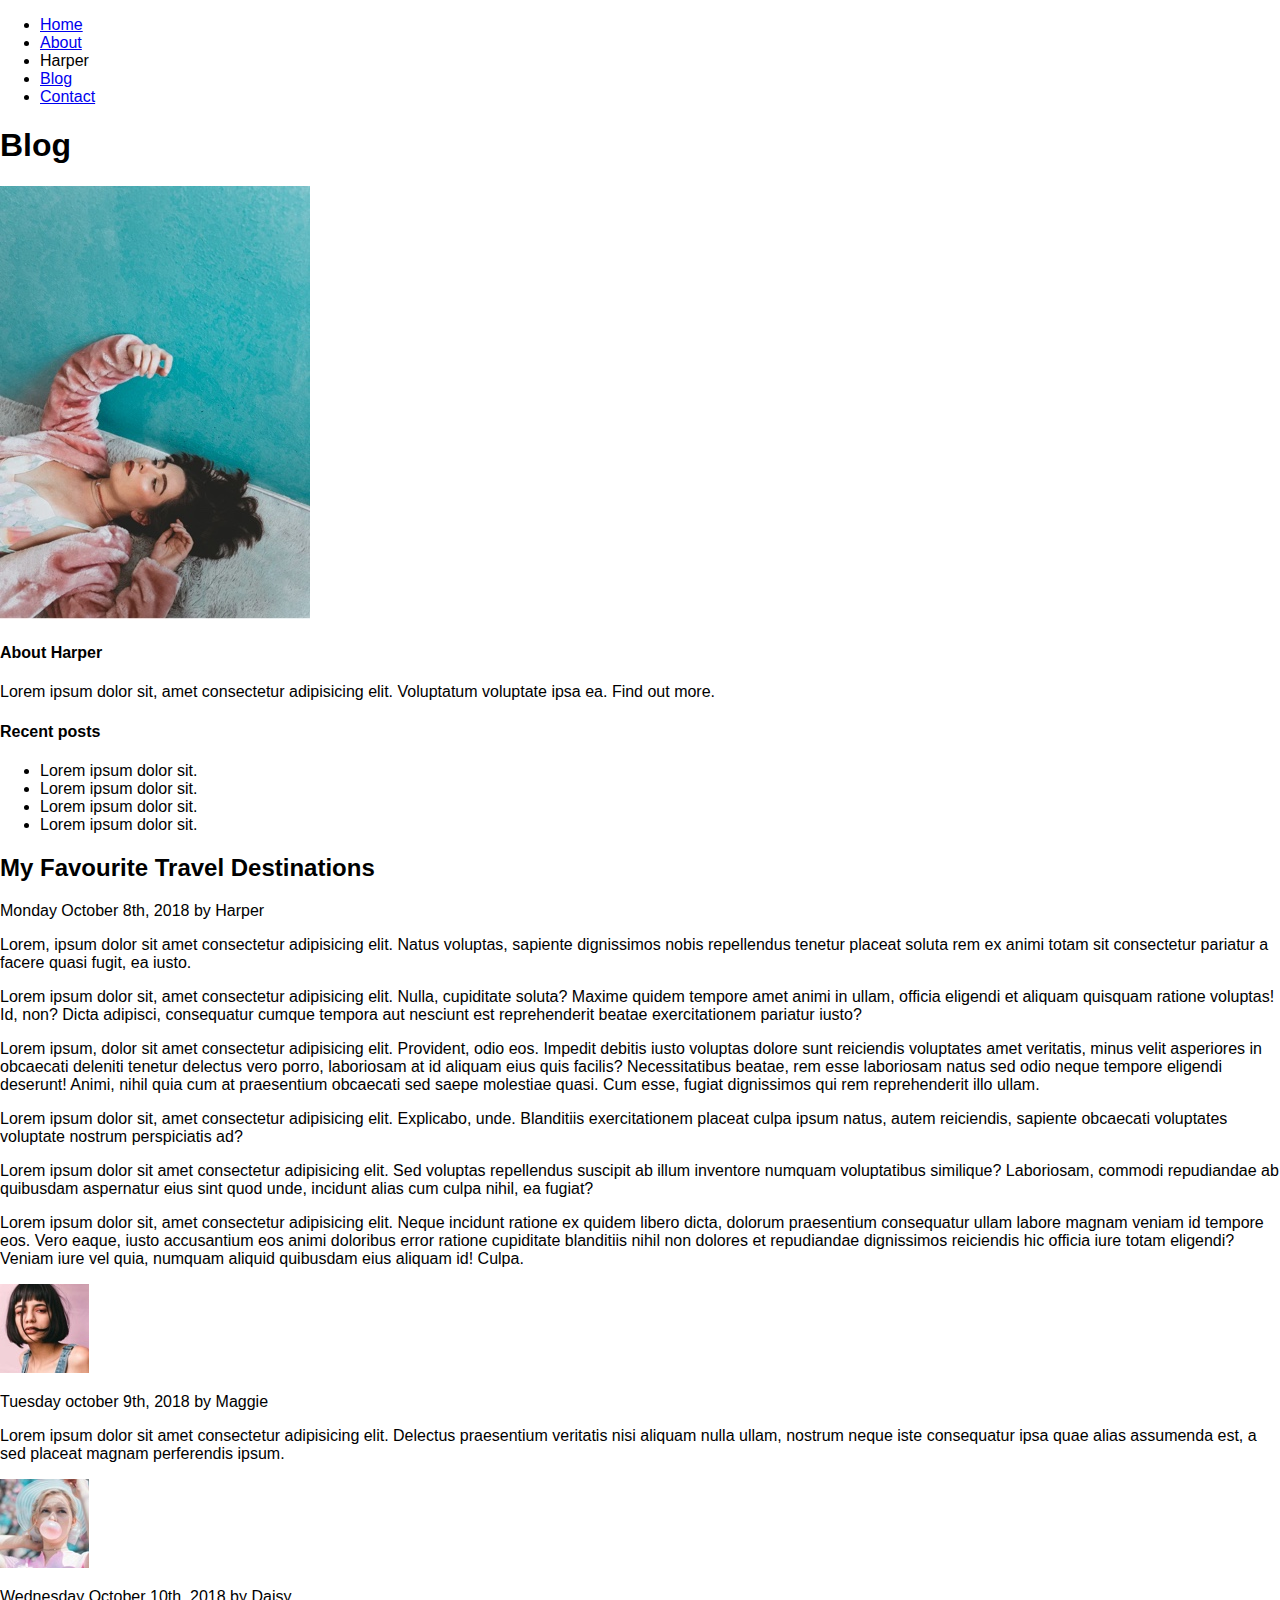
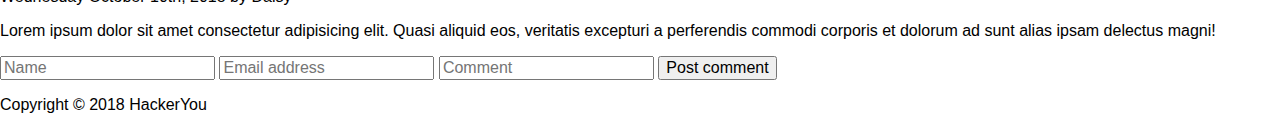
==== blog.html @ da1b1df0 "HTML markup for 3 pages of the site, added assets" ====
<!DOCTYPE html>
<html lang="en">
<head>
    <meta charset="UTF-8">
    <meta name="viewport" content="width=device-width, initial-scale=1.0">
    <meta http-equiv="X-UA-Compatible" content="ie=edge">
    <title>Harper Project Scott Fuller</title>
    <link href="https://fonts.googleapis.com/css?family=Cabin|Oswald:700" rel="stylesheet">
    <link rel='stylesheet' href='https://use.fontawesome.com/releases/v5.4.1/css/all.css' integrity='sha384-5sAR7xN1Nv6T6+dT2mhtzEpVJvfS3NScPQTrOxhwjIuvcA67KV2R5Jz6kr4abQsz'
        crossorigin='anonymous'>
    <link rel="stylesheet" href="styles/styles.css">
</head>
<body>
    <header>
        <div class="wrapper">
            <ul>
                <li><a href="index.html">Home</a></li>
                <li><a href="#about.html">About</a></li>
                <li>Harper</li>
                <li><a href="blog.html">Blog</a></li>
                <li><a href="contact.html">Contact</a></li>
            </ul>
            <h1>Blog</h1>
        </div>
    </header>

    <main>
        <aside>
            <div>
                <img src="./assets/blog-image-2.jpg" alt="Girl laying on the group beside a teal wall wearing a fuzzy pink sweater and raising her right arm">
                <h4>About Harper</h4>
                <p>Lorem ipsum dolor sit, amet consectetur adipisicing elit. Voluptatum voluptate ipsa ea. Find out more.</p>
            </div>
            <div>
                <h4>Recent posts</h4>
                <ul>
                    <li>Lorem ipsum dolor sit.</li>
                    <li>Lorem ipsum dolor sit.</li>
                    <li>Lorem ipsum dolor sit.</li>
                    <li>Lorem ipsum dolor sit.</li>
                </ul>
            </div>
        </aside>

        <section>
            <article>
                <h2>My Favourite Travel Destinations</h2>
                <p>Monday October 8th, 2018 by Harper</p>
                <p>Lorem, ipsum dolor sit amet consectetur adipisicing elit. Natus voluptas, sapiente dignissimos nobis repellendus tenetur placeat soluta rem ex animi totam sit consectetur pariatur a facere quasi fugit, ea iusto.</p>
                <p>Lorem ipsum dolor sit, amet consectetur adipisicing elit. Nulla, cupiditate soluta? Maxime quidem tempore amet animi in ullam, officia eligendi et aliquam quisquam ratione voluptas! Id, non? Dicta adipisci, consequatur cumque tempora aut nesciunt est reprehenderit beatae exercitationem pariatur iusto?</p>
                <p>Lorem ipsum, dolor sit amet consectetur adipisicing elit. Provident, odio eos. Impedit debitis iusto voluptas dolore sunt reiciendis voluptates amet veritatis, minus velit asperiores in obcaecati deleniti tenetur delectus vero porro, laboriosam at id aliquam eius quis facilis? Necessitatibus beatae, rem esse laboriosam natus sed odio neque tempore eligendi deserunt! Animi, nihil quia cum at praesentium obcaecati sed saepe molestiae quasi. Cum esse, fugiat dignissimos qui rem reprehenderit illo ullam.</p>
                <p>Lorem ipsum dolor sit, amet consectetur adipisicing elit. Explicabo, unde. Blanditiis exercitationem placeat culpa ipsum natus, autem reiciendis, sapiente obcaecati voluptates voluptate nostrum perspiciatis ad?</p>
                <p>Lorem ipsum dolor sit amet consectetur adipisicing elit. Sed voluptas repellendus suscipit ab illum inventore numquam voluptatibus similique? Laboriosam, commodi repudiandae ab quibusdam aspernatur eius sint quod unde, incidunt alias cum culpa nihil, ea fugiat?</p>
                <p>Lorem ipsum dolor sit, amet consectetur adipisicing elit. Neque incidunt ratione ex quidem libero dicta, dolorum praesentium consequatur ullam labore magnam veniam id tempore eos. Vero eaque, iusto accusantium eos animi doloribus error ratione cupiditate blanditiis nihil non dolores et repudiandae dignissimos reiciendis hic officia iure totam eligendi? Veniam iure vel quia, numquam aliquid quibusdam eius aliquam id! Culpa.</p>
            </article>
            <div>
                <div>
                    <img src="./assets/blog-image-3.jpg" alt="thumbnail image of girl with black bob hair cut on pink background">
                    <p>Tuesday october 9th, 2018 by Maggie</p>
                    <p>Lorem ipsum dolor sit amet consectetur adipisicing elit. Delectus praesentium veritatis nisi aliquam nulla ullam, nostrum neque iste consequatur ipsa quae alias assumenda est, a sed placeat magnam perferendis ipsum.</p>
                </div>
                <div>
                    <img src="./assets/blog-image-4.jpg" alt="thumbnail image of girl wearing a blue floppy hat blowing pink bubble gum">
                    <p>Wednesday October 10th, 2018 by Daisy</p>
                    <p>Lorem ipsum dolor sit amet consectetur adipisicing elit. Quasi aliquid eos, veritatis excepturi a perferendis commodi corporis et dolorum ad sunt alias ipsam delectus magni!</p>
                </div>
            </div>
            <form action="" method="post">
                <label for="name"></label>
                <input type="text" id="name" placeholder="Name">

                <label for="email"></label>
                <input type="email" id="email" placeholder="Email address">

                <label for="comment"></label>
                <input type="text" id="comment" placeholder="Comment">

                <button>Post comment</button>
            </form>
        </section>
    </main>

    <footer>
        <p>Copyright &copy; 2018 HackerYou</p>
    </footer>
    
</body>
</html>
---- styles/styles.css ----
article, aside, details, figcaption, figure, footer, header, hgroup, nav, section, summary {
  display: block; }

audio, canvas, video {
  display: inline-block; }

audio:not([controls]) {
  display: none;
  height: 0; }

[hidden] {
  display: none; }

html {
  font-family: sans-serif;
  -webkit-text-size-adjust: 100%;
  -ms-text-size-adjust: 100%; }

a:focus {
  outline: thin dotted; }

a:active, a:hover {
  outline: 0; }

h1 {
  font-size: 2em; }

abbr[title] {
  border-bottom: 1px dotted; }

b, strong {
  font-weight: 700; }

dfn {
  font-style: italic; }

mark {
  background: #ff0;
  color: #000; }

code, kbd, pre, samp {
  font-family: monospace, serif;
  font-size: 1em; }

pre {
  white-space: pre-wrap;
  word-wrap: break-word; }

q {
  quotes: \201C \201D \2018 \2019; }

small {
  font-size: 80%; }

sub, sup {
  font-size: 75%;
  line-height: 0;
  position: relative;
  vertical-align: baseline; }

sup {
  top: -.5em; }

sub {
  bottom: -.25em; }

img {
  border: 0; }

svg:not(:root) {
  overflow: hidden; }

fieldset {
  border: 1px solid silver;
  margin: 0 2px;
  padding: .35em .625em .75em; }

button, input, select, textarea {
  font-family: inherit;
  font-size: 100%;
  margin: 0; }

button, input {
  line-height: normal; }

button, html input[type=button], input[type=reset], input[type=submit] {
  -webkit-appearance: button;
  cursor: pointer; }

button[disabled], input[disabled] {
  cursor: default; }

input[type=checkbox], input[type=radio] {
  -webkit-box-sizing: border-box;
  box-sizing: border-box;
  padding: 0; }

input[type=search] {
  -webkit-appearance: textfield;
  -moz-box-sizing: content-box;
  -webkit-box-sizing: content-box;
  box-sizing: content-box; }

input[type=search]::-webkit-search-cancel-button, input[type=search]::-webkit-search-decoration {
  -webkit-appearance: none; }

textarea {
  overflow: auto;
  vertical-align: top; }

table {
  border-collapse: collapse;
  border-spacing: 0; }

body, figure {
  margin: 0; }

legend, button::-moz-focus-inner, input::-moz-focus-inner {
  border: 0;
  padding: 0; }

.clearfix:after {
  visibility: hidden;
  display: block;
  font-size: 0;
  content: '';
  clear: both;
  height: 0; }

* {
  -moz-box-sizing: border-box;
  -webkit-box-sizing: border-box;
  box-sizing: border-box; }
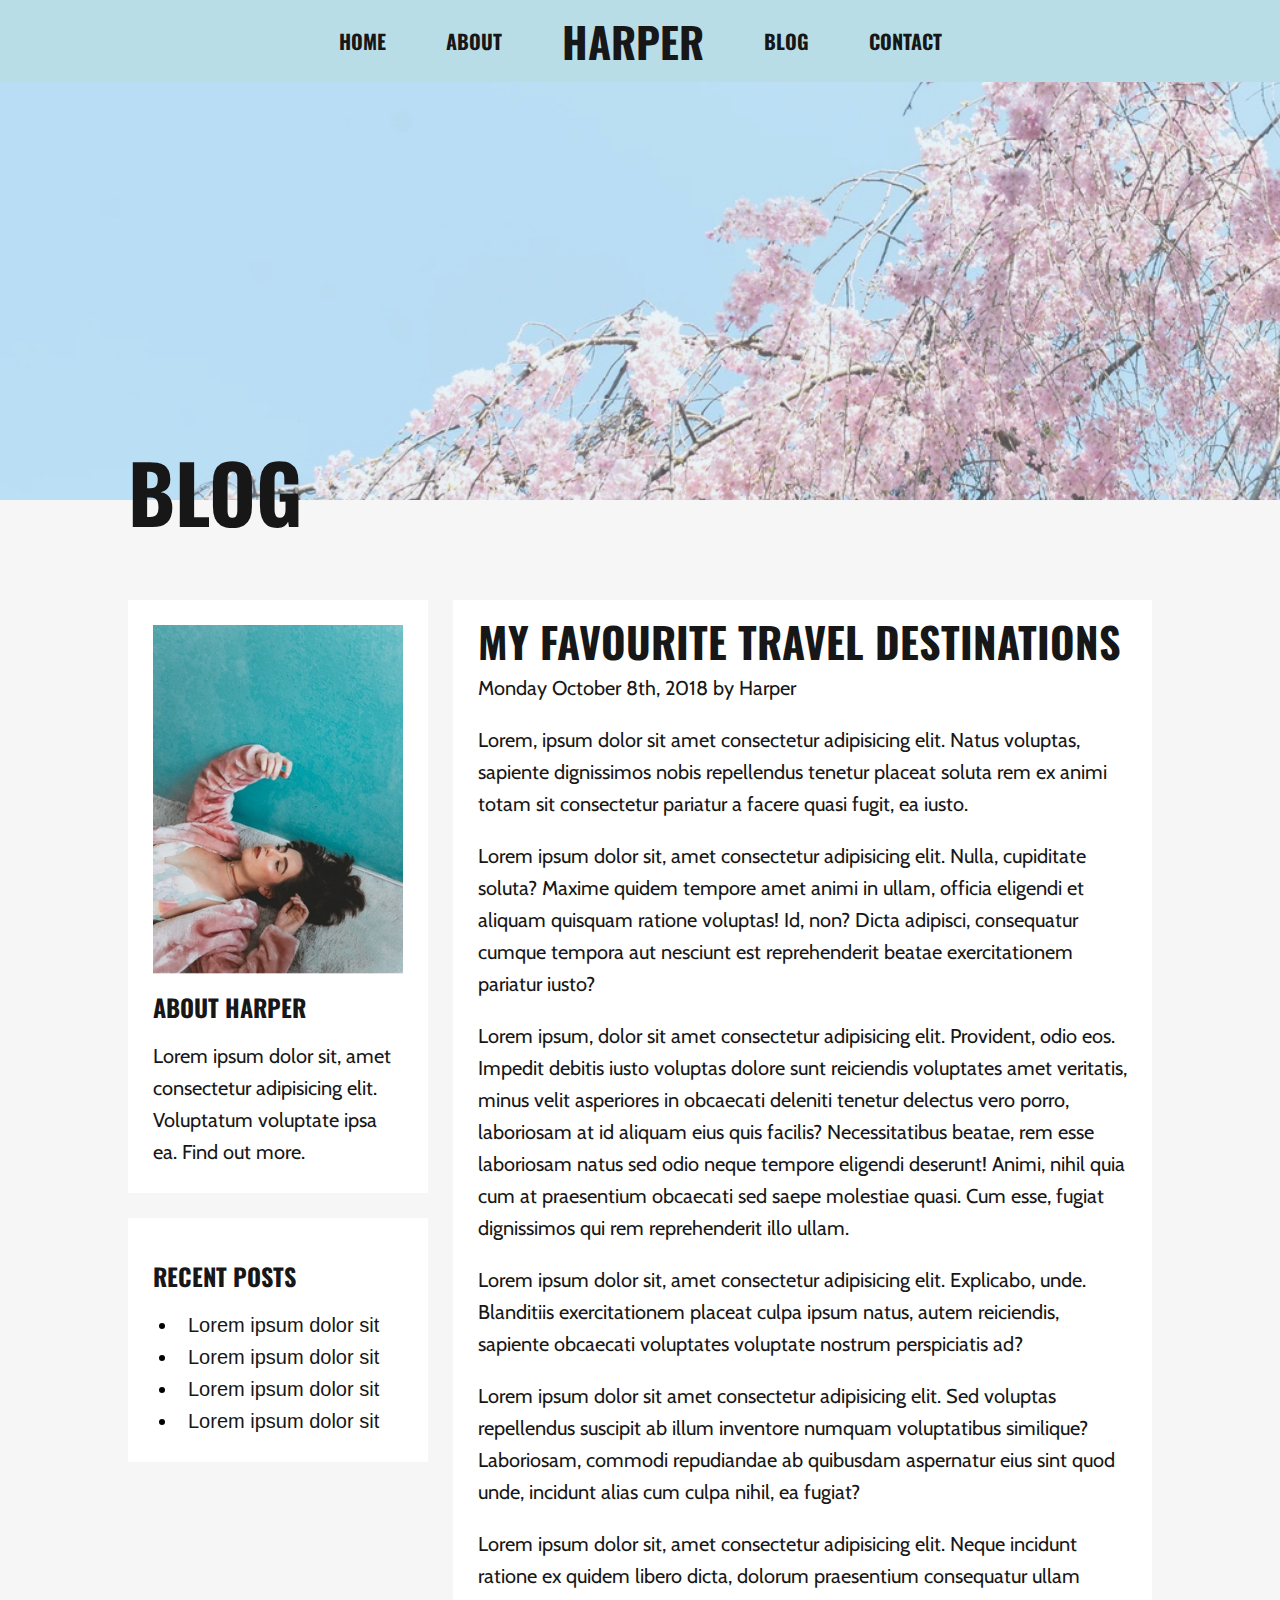
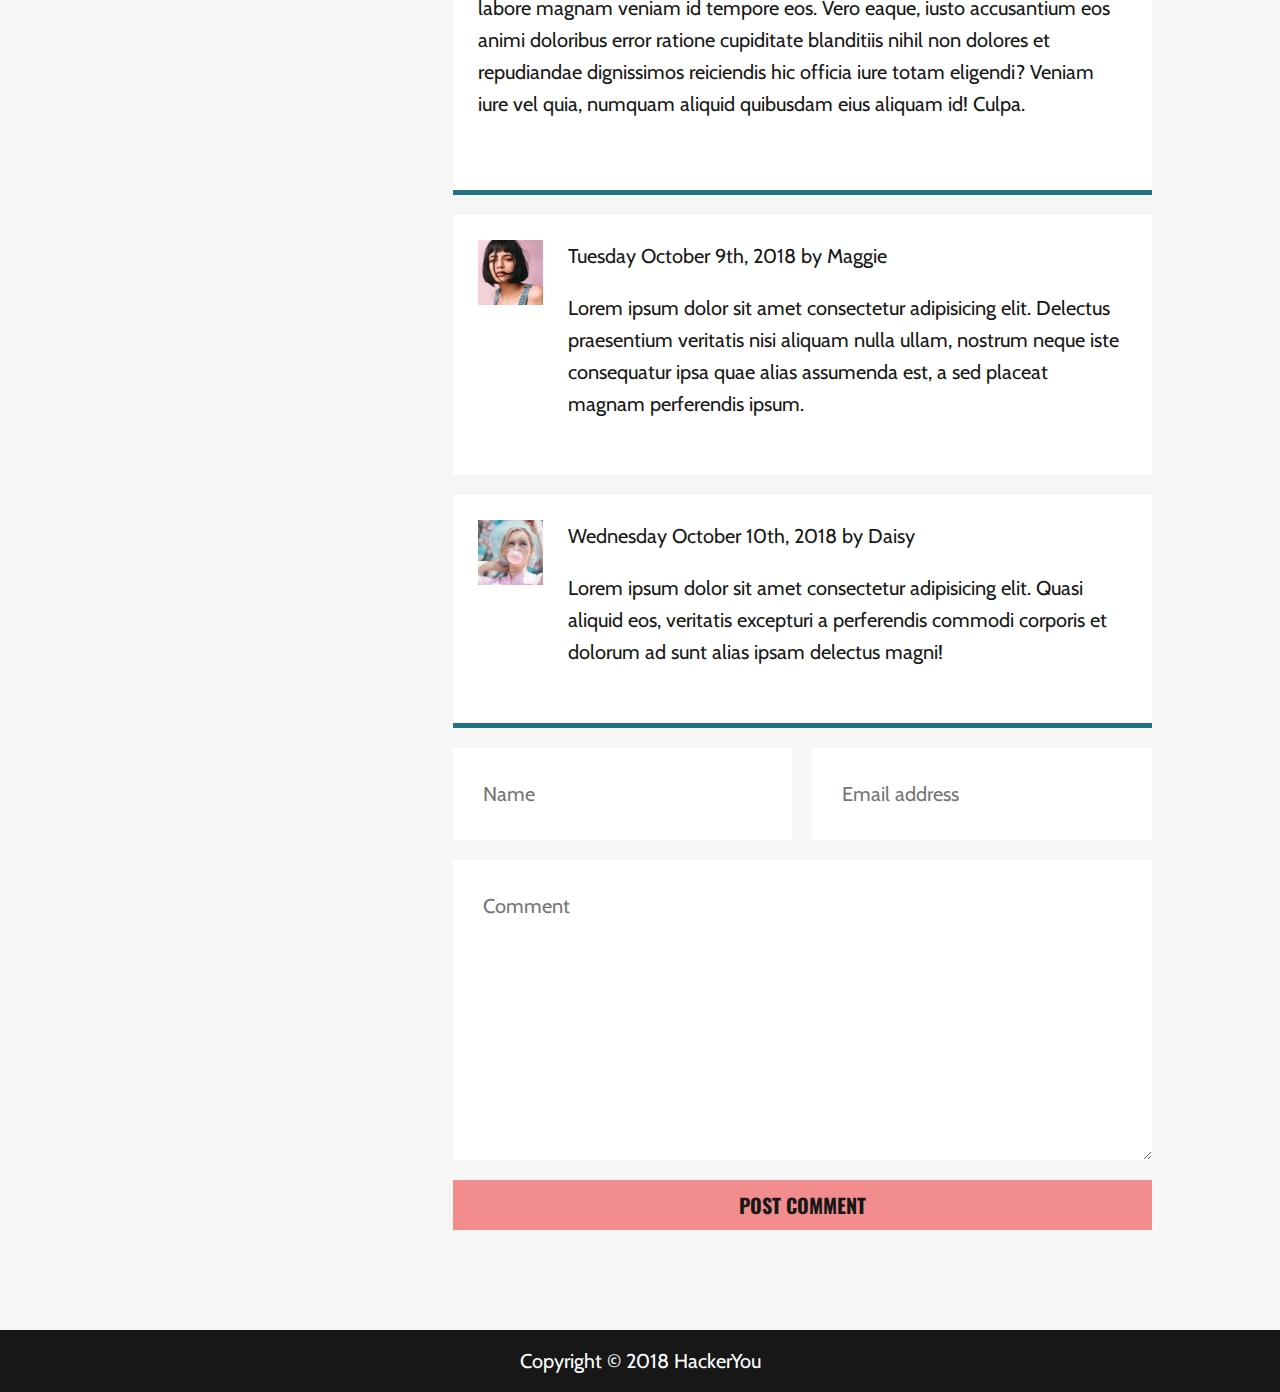
==== commit 87427eaa: "desktop styles for blog and contact" ====
--- a/blog.html
+++ b/blog.html
@@ -11,77 +11,91 @@
     <link rel="stylesheet" href="styles/styles.css">
 </head>
 <body>
-    <header>
+    <header class="header header__blog">
+        <nav>
+            <ul class="header__nav">
+                <li class="header__link header__link"><a href="index.html" class="header__anchor">Home</a></li>
+                <li class="header__link"><a href="#about.html" class="header__anchor">About</a></li>
+                <li class="header__logo title__two">Harper</li>
+                <li class="header__link header__link--active"><a href="blog.html" class="header__anchor">Blog</a></li>
+                <li class="header__link"><a href="contact.html" class="header__anchor">Contact</a></li>
+            </ul>
+        </nav>
         <div class="wrapper">
-            <ul>
-                <li><a href="index.html">Home</a></li>
-                <li><a href="#about.html">About</a></li>
-                <li>Harper</li>
-                <li><a href="blog.html">Blog</a></li>
-                <li><a href="contact.html">Contact</a></li>
-            </ul>
-            <h1>Blog</h1>
+            <h1 class="title__one header-title">Blog</h1>
         </div>
     </header>
 
-    <main>
-        <aside>
-            <div>
-                <img src="./assets/blog-image-2.jpg" alt="Girl laying on the group beside a teal wall wearing a fuzzy pink sweater and raising her right arm">
-                <h4>About Harper</h4>
-                <p>Lorem ipsum dolor sit, amet consectetur adipisicing elit. Voluptatum voluptate ipsa ea. Find out more.</p>
-            </div>
-            <div>
-                <h4>Recent posts</h4>
-                <ul>
-                    <li>Lorem ipsum dolor sit.</li>
-                    <li>Lorem ipsum dolor sit.</li>
-                    <li>Lorem ipsum dolor sit.</li>
-                    <li>Lorem ipsum dolor sit.</li>
-                </ul>
-            </div>
-        </aside>
+    <main class="main">
+        <div class="wrapper main-container">
+            <aside class="aside">
+                <div class="aside-section">
+                    <img src="./assets/blog-image-2.jpg" alt="Girl laying on the group beside a teal wall wearing a fuzzy pink sweater and raising her right arm" class="aside-section__image">
+                    <h4 class="title__four">About Harper</h4>
+                    <p class="body-font">Lorem ipsum dolor sit, amet consectetur adipisicing elit. Voluptatum voluptate ipsa ea. Find out more.</p>
+                </div>
+                <div class="aside-section">
+                    <h4 class="title__four">Recent posts</h4>
+                    <ul class="recent-post">
+                        <li class="recent-post__item"><a href="#" class="recent-post__link">Lorem ipsum dolor sit</a></li>
+                        <li class="recent-post__item"><a href="#" class="recent-post__link">Lorem ipsum dolor sit</a></li>
+                        <li class="recent-post__item"><a href="#" class="recent-post__link">Lorem ipsum dolor sit</a></li>
+                        <li class="recent-post__item"><a href="#" class="recent-post__link">Lorem ipsum dolor sit</a></li>
+                    </ul>
+                </div>
+            </aside>
 
-        <section>
-            <article>
-                <h2>My Favourite Travel Destinations</h2>
-                <p>Monday October 8th, 2018 by Harper</p>
-                <p>Lorem, ipsum dolor sit amet consectetur adipisicing elit. Natus voluptas, sapiente dignissimos nobis repellendus tenetur placeat soluta rem ex animi totam sit consectetur pariatur a facere quasi fugit, ea iusto.</p>
-                <p>Lorem ipsum dolor sit, amet consectetur adipisicing elit. Nulla, cupiditate soluta? Maxime quidem tempore amet animi in ullam, officia eligendi et aliquam quisquam ratione voluptas! Id, non? Dicta adipisci, consequatur cumque tempora aut nesciunt est reprehenderit beatae exercitationem pariatur iusto?</p>
-                <p>Lorem ipsum, dolor sit amet consectetur adipisicing elit. Provident, odio eos. Impedit debitis iusto voluptas dolore sunt reiciendis voluptates amet veritatis, minus velit asperiores in obcaecati deleniti tenetur delectus vero porro, laboriosam at id aliquam eius quis facilis? Necessitatibus beatae, rem esse laboriosam natus sed odio neque tempore eligendi deserunt! Animi, nihil quia cum at praesentium obcaecati sed saepe molestiae quasi. Cum esse, fugiat dignissimos qui rem reprehenderit illo ullam.</p>
-                <p>Lorem ipsum dolor sit, amet consectetur adipisicing elit. Explicabo, unde. Blanditiis exercitationem placeat culpa ipsum natus, autem reiciendis, sapiente obcaecati voluptates voluptate nostrum perspiciatis ad?</p>
-                <p>Lorem ipsum dolor sit amet consectetur adipisicing elit. Sed voluptas repellendus suscipit ab illum inventore numquam voluptatibus similique? Laboriosam, commodi repudiandae ab quibusdam aspernatur eius sint quod unde, incidunt alias cum culpa nihil, ea fugiat?</p>
-                <p>Lorem ipsum dolor sit, amet consectetur adipisicing elit. Neque incidunt ratione ex quidem libero dicta, dolorum praesentium consequatur ullam labore magnam veniam id tempore eos. Vero eaque, iusto accusantium eos animi doloribus error ratione cupiditate blanditiis nihil non dolores et repudiandae dignissimos reiciendis hic officia iure totam eligendi? Veniam iure vel quia, numquam aliquid quibusdam eius aliquam id! Culpa.</p>
-            </article>
-            <div>
+            <section class="main__content">
+                <article class="post">
+                    <h2 class="title__two">My Favourite Travel Destinations</h2>
+                    <p class="body-font">Monday October 8th, 2018 by Harper</p>
+                    <p class="body-font">Lorem, ipsum dolor sit amet consectetur adipisicing elit. Natus voluptas, sapiente dignissimos nobis repellendus tenetur placeat soluta rem ex animi totam sit consectetur pariatur a facere quasi fugit, ea iusto.</p>
+                    <p class="body-font">Lorem ipsum dolor sit, amet consectetur adipisicing elit. Nulla, cupiditate soluta? Maxime quidem tempore amet animi in ullam, officia eligendi et aliquam quisquam ratione voluptas! Id, non? Dicta adipisci, consequatur cumque tempora aut nesciunt est reprehenderit beatae exercitationem pariatur iusto?</p>
+                    <p class="body-font">Lorem ipsum, dolor sit amet consectetur adipisicing elit. Provident, odio eos. Impedit debitis iusto voluptas dolore sunt reiciendis voluptates amet veritatis, minus velit asperiores in obcaecati deleniti tenetur delectus vero porro, laboriosam at id aliquam eius quis facilis? Necessitatibus beatae, rem esse laboriosam natus sed odio neque tempore eligendi deserunt! Animi, nihil quia cum at praesentium obcaecati sed saepe molestiae quasi. Cum esse, fugiat dignissimos qui rem reprehenderit illo ullam.</p>
+                    <p class="body-font">Lorem ipsum dolor sit, amet consectetur adipisicing elit. Explicabo, unde. Blanditiis exercitationem placeat culpa ipsum natus, autem reiciendis, sapiente obcaecati voluptates voluptate nostrum perspiciatis ad?</p>
+                    <p class="body-font">Lorem ipsum dolor sit amet consectetur adipisicing elit. Sed voluptas repellendus suscipit ab illum inventore numquam voluptatibus similique? Laboriosam, commodi repudiandae ab quibusdam aspernatur eius sint quod unde, incidunt alias cum culpa nihil, ea fugiat?</p>
+                    <p class="body-font">Lorem ipsum dolor sit, amet consectetur adipisicing elit. Neque incidunt ratione ex quidem libero dicta, dolorum praesentium consequatur ullam labore magnam veniam id tempore eos. Vero eaque, iusto accusantium eos animi doloribus error ratione cupiditate blanditiis nihil non dolores et repudiandae dignissimos reiciendis hic officia iure totam eligendi? Veniam iure vel quia, numquam aliquid quibusdam eius aliquam id! Culpa.</p>
+                </article>
                 <div>
-                    <img src="./assets/blog-image-3.jpg" alt="thumbnail image of girl with black bob hair cut on pink background">
-                    <p>Tuesday october 9th, 2018 by Maggie</p>
-                    <p>Lorem ipsum dolor sit amet consectetur adipisicing elit. Delectus praesentium veritatis nisi aliquam nulla ullam, nostrum neque iste consequatur ipsa quae alias assumenda est, a sed placeat magnam perferendis ipsum.</p>
+                    <div class="comment">
+                        <div class="comment__thumb">
+                            <img src="./assets/blog-image-3.jpg" alt="thumbnail image of girl with black bob hair cut on pink background" class="comment__photo">
+                        </div>
+                        <div class="comment__copy">
+                            <p class="body-font">Tuesday October 9th, 2018 by Maggie</p>
+                            <p class="body-font">Lorem ipsum dolor sit amet consectetur adipisicing elit. Delectus praesentium veritatis nisi aliquam nulla ullam, nostrum neque iste consequatur ipsa quae alias assumenda est, a sed placeat magnam perferendis ipsum.</p>
+                        </div>
+                    </div>
+                    <div class="comment">
+                        <div class="comment__thumb">
+                            <img src="./assets/blog-image-4.jpg" alt="thumbnail image of girl wearing a blue floppy hat blowing pink bubble gum" class="comment__photo">
+                        </div>
+                        <div class="comment__copy">
+                            <p class="body-font">Wednesday October 10th, 2018 by Daisy</p>
+                            <p class="body-font">Lorem ipsum dolor sit amet consectetur adipisicing elit. Quasi aliquid eos, veritatis excepturi a perferendis commodi corporis et dolorum ad sunt alias ipsam delectus magni!</p>
+                        </div>
+                    </div>
                 </div>
-                <div>
-                    <img src="./assets/blog-image-4.jpg" alt="thumbnail image of girl wearing a blue floppy hat blowing pink bubble gum">
-                    <p>Wednesday October 10th, 2018 by Daisy</p>
-                    <p>Lorem ipsum dolor sit amet consectetur adipisicing elit. Quasi aliquid eos, veritatis excepturi a perferendis commodi corporis et dolorum ad sunt alias ipsam delectus magni!</p>
-                </div>
-            </div>
-            <form action="" method="post">
-                <label for="name"></label>
-                <input type="text" id="name" placeholder="Name">
+                <form action="" method="post" class="form">
+                    <div class="form-info">
+                        <label for="name"></label>
+                        <input type="text" id="name" placeholder="Name" class="form-item form__name">
+    
+                        <label for="email"></label>
+                        <input type="email" id="email" placeholder="Email address" class="form-item form__email">
+                    </div>
 
-                <label for="email"></label>
-                <input type="email" id="email" placeholder="Email address">
+                    <label for="comment"></label>
+                    <textarea name="blog-comments" placeholder="Comment" class="form-item form__comment" id="comment"></textarea>
 
-                <label for="comment"></label>
-                <input type="text" id="comment" placeholder="Comment">
-
-                <button>Post comment</button>
-            </form>
-        </section>
+                    <button class="btn form__btn">Post comment</button>
+                </form>
+            </section>
+        </div>
     </main>
 
-    <footer>
-        <p>Copyright &copy; 2018 HackerYou</p>
+    <footer class="footer">
+        <p class="body-font footer__text">Copyright &copy; 2018 HackerYou</p>
     </footer>
     
 </body>
--- a/styles/styles.css
+++ b/styles/styles.css
@@ -131,3 +131,354 @@
   -moz-box-sizing: border-box;
   -webkit-box-sizing: border-box;
   box-sizing: border-box; }
+
+html {
+  font-size: 62.5%; }
+
+body {
+  font-size: 2rem; }
+
+.wrapper {
+  max-width: 1280px;
+  width: 80%;
+  margin: 0 auto; }
+
+.title__one {
+  font-size: 80px;
+  font-size: 8rem;
+  color: #171717;
+  font-weight: bold;
+  font-family: "Oswald", sans-serif;
+  text-transform: uppercase; }
+
+.title__two {
+  font-size: 42px;
+  font-size: 4.2rem;
+  color: #171717;
+  font-weight: bold;
+  font-family: "Oswald", sans-serif;
+  text-transform: uppercase;
+  margin: 0; }
+
+.title__three {
+  font-size: 32px;
+  font-size: 3.2rem;
+  color: #171717;
+  font-weight: bold;
+  font-family: "Oswald", sans-serif;
+  text-transform: uppercase;
+  margin: 0; }
+
+.title__four {
+  font-size: 24px;
+  font-size: 2.4rem;
+  color: #171717;
+  font-weight: bold;
+  font-family: "Oswald", sans-serif;
+  text-transform: uppercase;
+  margin: 0; }
+
+.body-font {
+  font-size: 20px;
+  font-size: 2rem;
+  color: #171717;
+  font-family: "Cabin", sans-serif;
+  line-height: 3.2rem;
+  padding-bottom: 20px; }
+
+.btn {
+  background: #f38d8d;
+  text-decoration: none;
+  padding: 10px 25px;
+  font-size: 20px;
+  font-size: 2rem;
+  color: #171717;
+  font-weight: bold;
+  font-family: "Oswald", sans-serif;
+  text-transform: uppercase;
+  border: none; }
+
+.header__nav {
+  display: -webkit-box;
+  display: -ms-flexbox;
+  display: flex;
+  list-style: none;
+  margin: 0;
+  padding: 10px 0;
+  -webkit-box-pack: center;
+  -ms-flex-pack: center;
+  justify-content: center;
+  -webkit-box-align: center;
+  -ms-flex-align: center;
+  align-items: center;
+  background: #b9dde7; }
+
+.header__link, .header__logo {
+  padding: 0 30px; }
+
+.header__anchor {
+  text-decoration: none;
+  color: #171717;
+  font-size: 20px;
+  font-size: 2rem;
+  color: #171717;
+  font-weight: bold;
+  font-family: "Oswald", sans-serif;
+  text-transform: uppercase; }
+
+.header--large {
+  background: #b9dde7; }
+
+.container {
+  margin: 0 auto;
+  display: -webkit-box;
+  display: -ms-flexbox;
+  display: flex; }
+  .container__image {
+    max-height: 100%;
+    -webkit-box-shadow: 20px 20px white;
+    box-shadow: 20px 20px white;
+    display: block; }
+
+.test {
+  height: 100%; }
+
+.header__title {
+  display: -webkit-box;
+  display: -ms-flexbox;
+  display: flex;
+  position: relative; }
+  .header__title .title__one--large {
+    font-size: 160px;
+    font-size: 16rem;
+    color: #171717;
+    font-weight: bold;
+    font-family: "Oswald", sans-serif;
+    text-transform: uppercase; }
+  .header__title .header__circle-text {
+    position: absolute;
+    right: -60px;
+    top: 90px; }
+
+.about {
+  background: #f6f6f6; }
+  .about__container {
+    padding: 100px 0;
+    width: 55%; }
+
+.about__hero-image {
+  background-image: url(../assets/home-image-2.jpg);
+  background-size: cover;
+  height: 500px;
+  width: 100%; }
+
+.info {
+  background: #f6f6f6;
+  padding: 100px 0; }
+  .info__container {
+    display: -webkit-box;
+    display: -ms-flexbox;
+    display: flex;
+    -ms-flex-wrap: wrap;
+    flex-wrap: wrap; }
+  .info__section {
+    width: 50%;
+    display: -webkit-box;
+    display: -ms-flexbox;
+    display: flex; }
+  .info__icon {
+    background: #b9dde7;
+    font-size: 3.2rem;
+    display: block;
+    padding: 20px;
+    border-radius: 50%; }
+  .info__copy {
+    padding: 10px 20px; }
+
+.personal__container {
+  display: -webkit-box;
+  display: -ms-flexbox;
+  display: flex;
+  -ms-flex-wrap: wrap;
+  flex-wrap: wrap; }
+
+.personal__item {
+  width: 50%; }
+  .personal__item .personal__image {
+    max-width: 100%; }
+
+.journey {
+  padding: 150px 0 100px 0;
+  background: #f6f6f6; }
+  .journey__container {
+    display: -webkit-box;
+    display: -ms-flexbox;
+    display: flex; }
+  .journey__image-container {
+    width: 25%;
+    margin-top: 15px; }
+  .journey__image {
+    max-width: 100%;
+    -webkit-box-shadow: 20px 20px #227284;
+    box-shadow: 20px 20px #227284; }
+  .journey__text-container {
+    width: 75%;
+    padding-left: 100px; }
+
+.gallery {
+  padding: 100px 0; }
+  .gallery__container {
+    display: -webkit-box;
+    display: -ms-flexbox;
+    display: flex; }
+  .gallery__item {
+    width: calc(100% / 3); }
+  .gallery__image {
+    max-width: 100%;
+    margin: 0 25px; }
+
+.header {
+  position: relative; }
+
+.header__blog {
+  background-image: url(../assets/blog-image-1.jpg);
+  background-repeat: no-repeat;
+  background-size: cover;
+  height: 500px; }
+
+.header-title {
+  position: absolute;
+  bottom: -50px;
+  margin: 0; }
+
+.main {
+  background: #f6f6f6; }
+  .main .body-font {
+    margin: 0; }
+
+.main-container {
+  display: -webkit-box;
+  display: -ms-flexbox;
+  display: flex;
+  padding: 100px 0; }
+
+.aside {
+  width: 30%; }
+  .aside-section {
+    padding: 25px;
+    background: white;
+    margin-bottom: 25px; }
+    .aside-section__image {
+      max-width: 100%;
+      display: block; }
+    .aside-section .body-font {
+      padding: 0; }
+
+.aside-section .title__four {
+  margin: 15px 0; }
+
+.recent-post {
+  padding-left: 25px;
+  margin: 0; }
+  .recent-post__item {
+    line-height: 3.2rem;
+    padding-left: 10px; }
+  .recent-post__link {
+    text-decoration: none;
+    color: #171717; }
+
+.main__content {
+  width: 70%;
+  display: -webkit-box;
+  display: -ms-flexbox;
+  display: flex;
+  -webkit-box-orient: vertical;
+  -webkit-box-direction: normal;
+  -ms-flex-direction: column;
+  flex-direction: column;
+  margin-left: 25px; }
+  .main__content .post {
+    padding: 10px 25px 50px 25px;
+    background: white;
+    border-bottom: 5px solid #227284; }
+
+.comment {
+  display: -webkit-box;
+  display: -ms-flexbox;
+  display: flex;
+  padding: 25px 25px 35px 25px;
+  background: white;
+  margin: 20px 0; }
+  .comment__thumb {
+    width: 10%; }
+  .comment__photo {
+    max-width: 100%;
+    display: block; }
+  .comment__copy {
+    width: 90%;
+    padding-left: 25px; }
+
+.comment:nth-child(2) {
+  border-bottom: 5px solid #227284; }
+
+.form {
+  display: -webkit-box;
+  display: -ms-flexbox;
+  display: flex;
+  -webkit-box-orient: vertical;
+  -webkit-box-direction: normal;
+  -ms-flex-direction: column;
+  flex-direction: column; }
+  .form__name, .form__email {
+    width: 50%; }
+  .form__name {
+    margin-right: 20px; }
+  .form__comment {
+    height: 300px; }
+
+.form-info {
+  display: -webkit-box;
+  display: -ms-flexbox;
+  display: flex; }
+
+.form-item {
+  border: none;
+  padding: 30px;
+  margin-bottom: 20px;
+  font-size: 20px;
+  font-size: 2rem;
+  color: #171717;
+  font-family: "Cabin", sans-serif;
+  line-height: 3.2rem; }
+
+.header__contact {
+  background-image: url(../assets/contact-image-1.jpg);
+  background-repeat: no-repeat;
+  background-size: cover;
+  height: 500px; }
+
+.social {
+  display: -webkit-box;
+  display: -ms-flexbox;
+  display: flex;
+  width: 100%;
+  -ms-flex-pack: distribute;
+  justify-content: space-around; }
+  .social__link {
+    text-decoration: none;
+    color: #227284;
+    font-size: 2.5rem; }
+
+.aside-section__contact .title__four {
+  text-transform: lowercase; }
+
+.aside-section__contact .body-font {
+  margin: 5px 0; }
+
+.footer {
+  background: #171717; }
+  .footer__text {
+    color: white;
+    margin: 0;
+    text-align: center;
+    padding: 15px 0; }
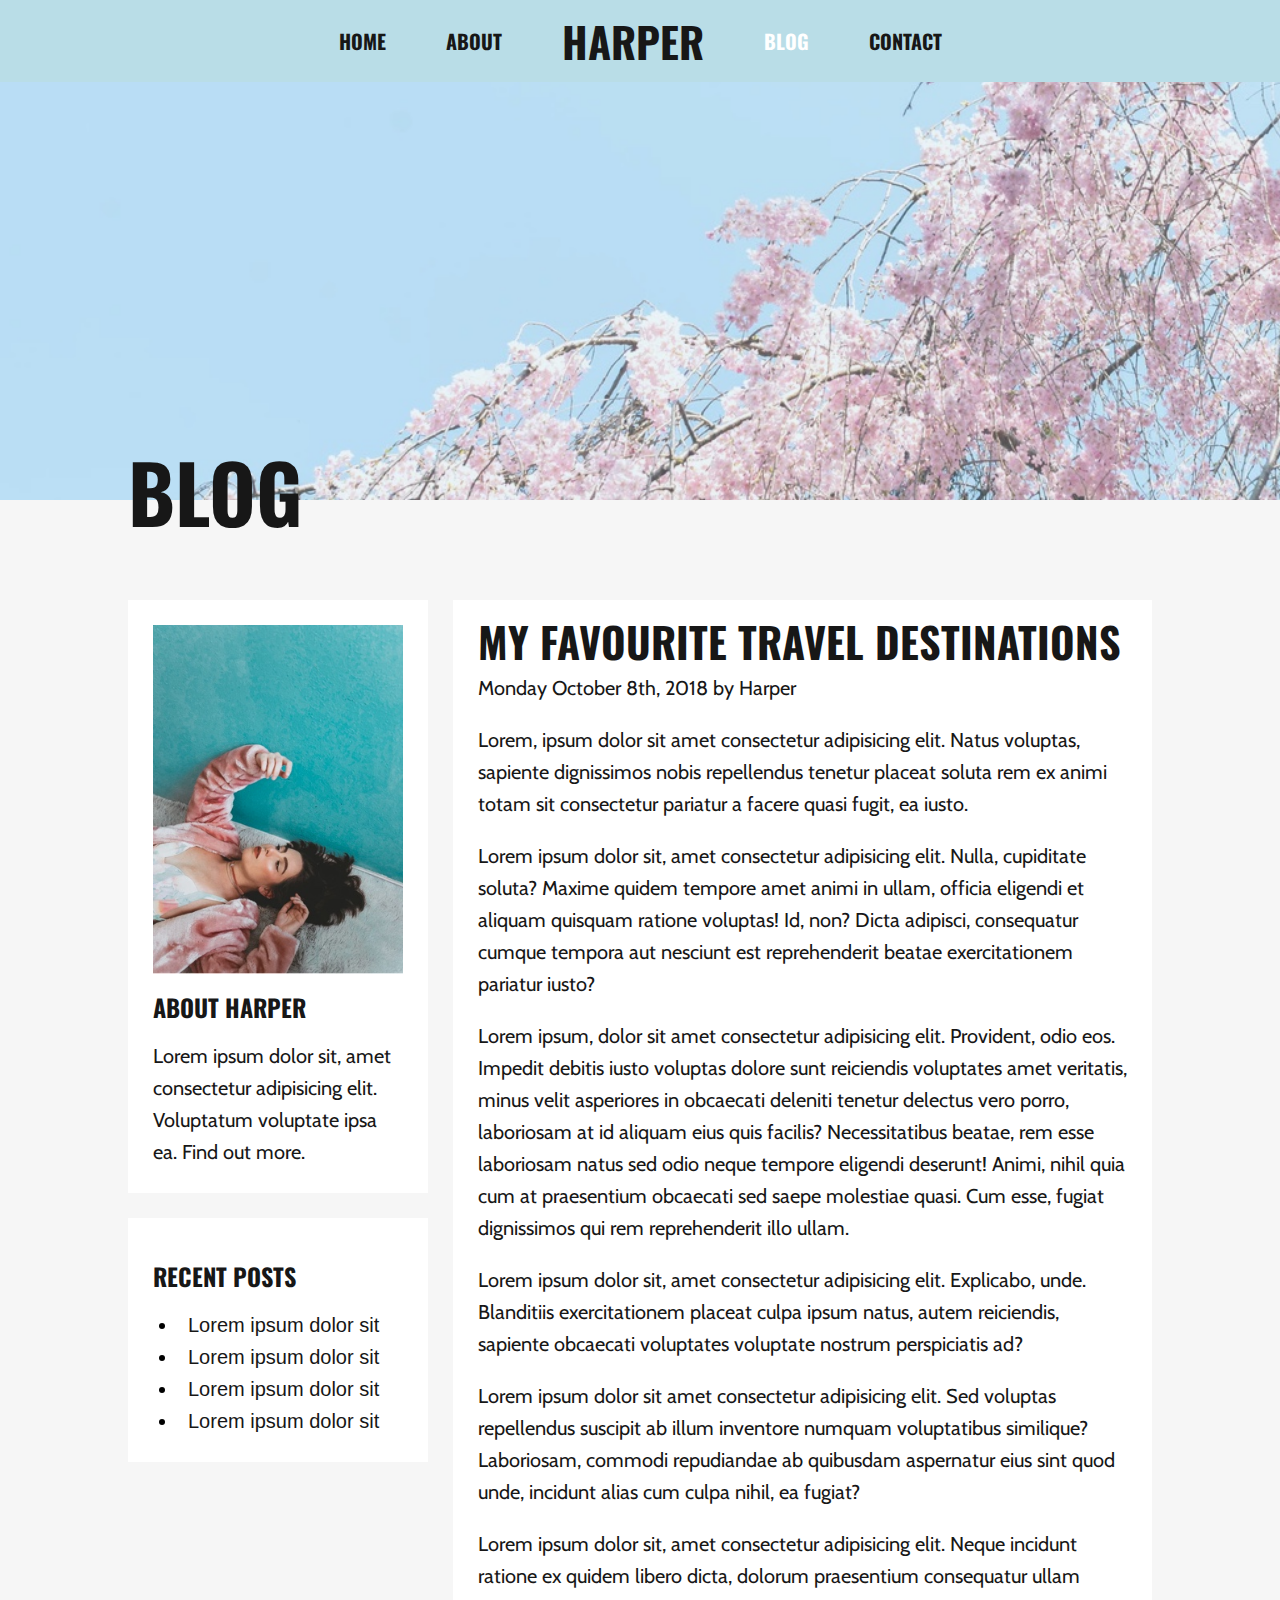
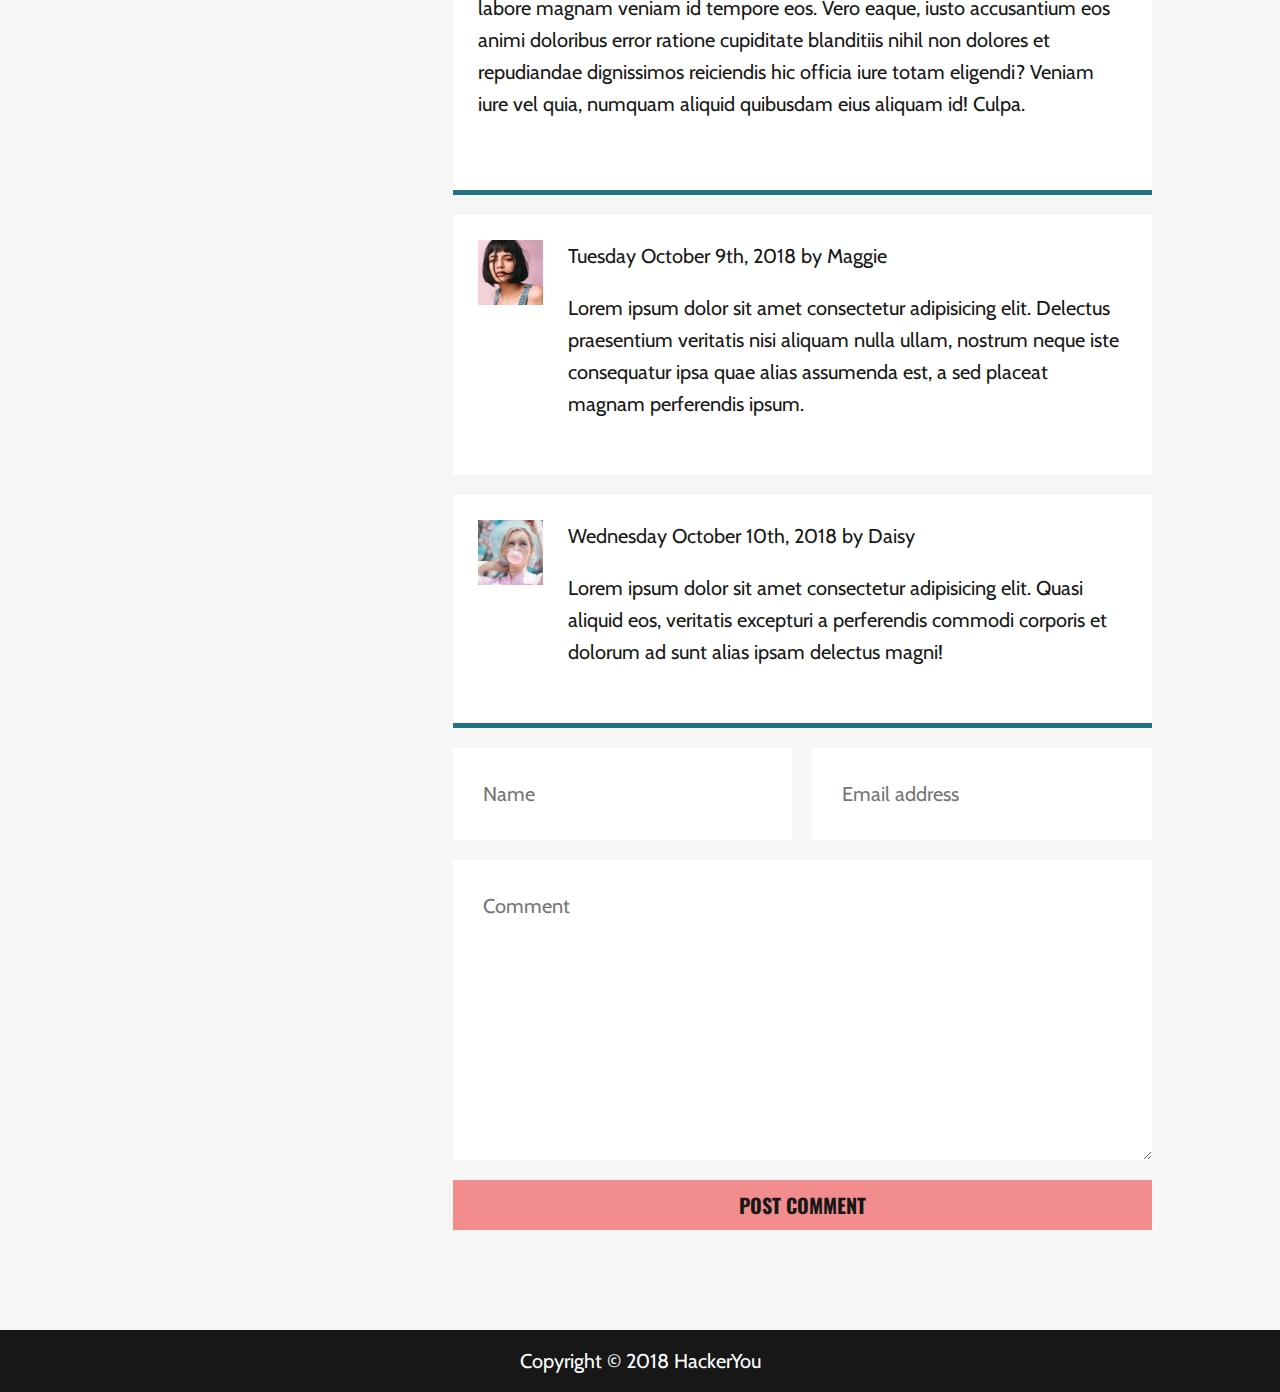
==== commit dad6485b: "updated nav and index header" ====
--- a/blog.html
+++ b/blog.html
@@ -17,7 +17,7 @@
                 <li class="header__link header__link"><a href="index.html" class="header__anchor">Home</a></li>
                 <li class="header__link"><a href="#about.html" class="header__anchor">About</a></li>
                 <li class="header__logo title__two">Harper</li>
-                <li class="header__link header__link--active"><a href="blog.html" class="header__anchor">Blog</a></li>
+                <li class="header__link "><a href="blog.html" class="header__anchor header__link--active">Blog</a></li>
                 <li class="header__link"><a href="contact.html" class="header__anchor">Contact</a></li>
             </ul>
         </nav>
--- a/styles/styles.css
+++ b/styles/styles.css
@@ -226,19 +226,33 @@
   font-family: "Oswald", sans-serif;
   text-transform: uppercase; }
 
+.header__link--active {
+  color: white; }
+
 .header--large {
   background: #b9dde7; }
 
-.container {
+.header-container {
   margin: 0 auto;
   display: -webkit-box;
   display: -ms-flexbox;
-  display: flex; }
-  .container__image {
+  display: flex;
+  -ms-flex-wrap: no-wrap;
+  flex-wrap: no-wrap;
+  -webkit-box-align: center;
+  -ms-flex-align: center;
+  align-items: center;
+  -ms-flex-pack: distribute;
+  justify-content: space-around; }
+
+.header-image-container {
+  height: 80vh; }
+  .header-image-container .header__image {
     max-height: 100%;
+    position: relative;
+    top: 50px;
     -webkit-box-shadow: 20px 20px white;
-    box-shadow: 20px 20px white;
-    display: block; }
+    box-shadow: 20px 20px white; }
 
 .test {
   height: 100%; }
@@ -263,8 +277,9 @@
 .about {
   background: #f6f6f6; }
   .about__container {
-    padding: 100px 0;
-    width: 55%; }
+    padding: 100px 0 100px 50%;
+    width: 100%;
+    margin: 0; }
 
 .about__hero-image {
   background-image: url(../assets/home-image-2.jpg);
@@ -295,17 +310,38 @@
   .info__copy {
     padding: 10px 20px; }
 
-.personal__container {
-  display: -webkit-box;
-  display: -ms-flexbox;
-  display: flex;
+.personal__section {
+  display: -webkit-box;
+  display: -ms-flexbox;
+  display: flex;
+  -webkit-box-orient: vertical;
+  -webkit-box-direction: normal;
+  -ms-flex-direction: column;
+  flex-direction: column;
   -ms-flex-wrap: wrap;
   flex-wrap: wrap; }
+
+.personal__section--top {
+  background: -webkit-gradient(linear, left top, right top, from(#227284), color-stop(51%, #227284), color-stop(51%, transparent));
+  background: -webkit-linear-gradient(left, #227284, #227284 51%, transparent 51%);
+  background: -o-linear-gradient(left, #227284, #227284 51%, transparent 51%);
+  background: linear-gradient(to right, #227284, #227284 51%, transparent 51%); }
+
+.personal__travels {
+  display: -webkit-box;
+  display: -ms-flexbox;
+  display: flex; }
 
 .personal__item {
   width: 50%; }
   .personal__item .personal__image {
     max-width: 100%; }
+
+.personal__item--copy {
+  padding: 100px 0 100px 100px; }
+
+.text-container {
+  padding: 100px; }
 
 .journey {
   padding: 150px 0 100px 0;
@@ -335,7 +371,10 @@
     width: calc(100% / 3); }
   .gallery__image {
     max-width: 100%;
-    margin: 0 25px; }
+    display: block; }
+
+.gallery__item--middle {
+  margin: 0 25px; }
 
 .header {
   position: relative; }
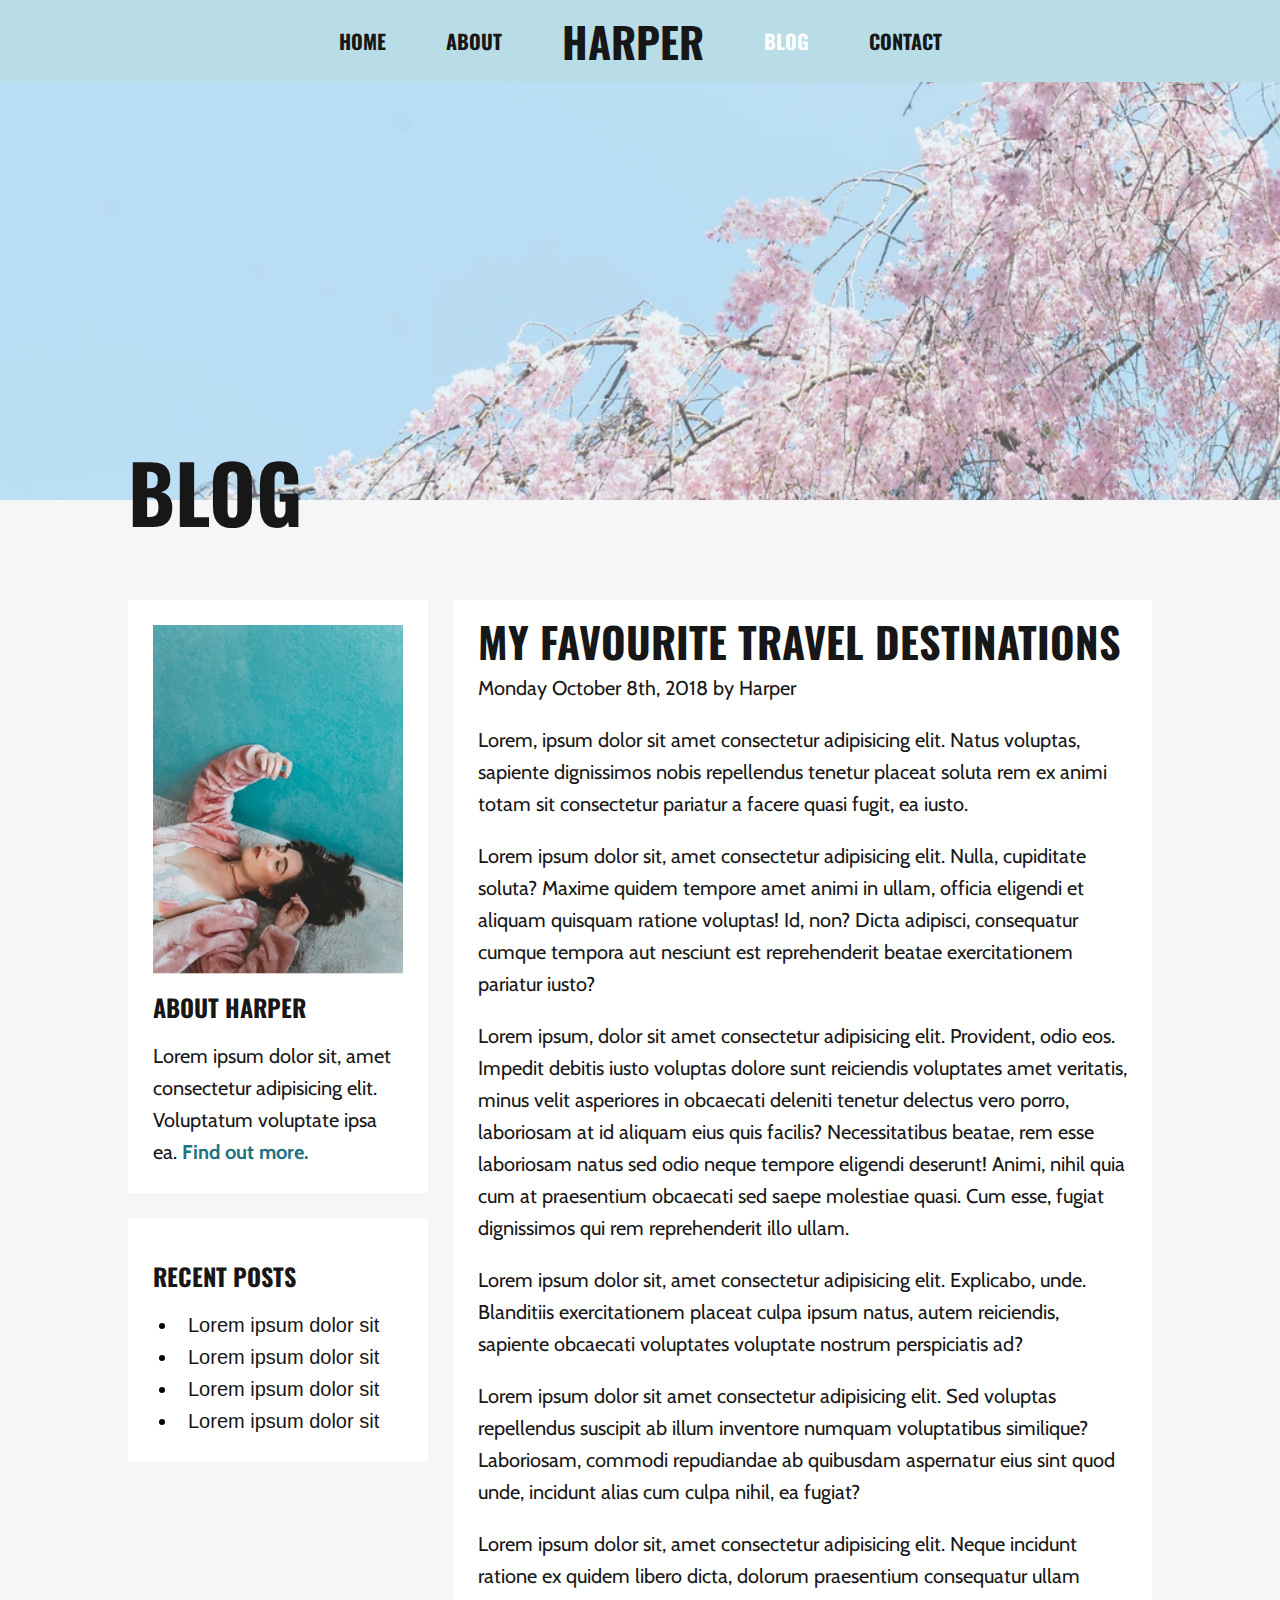
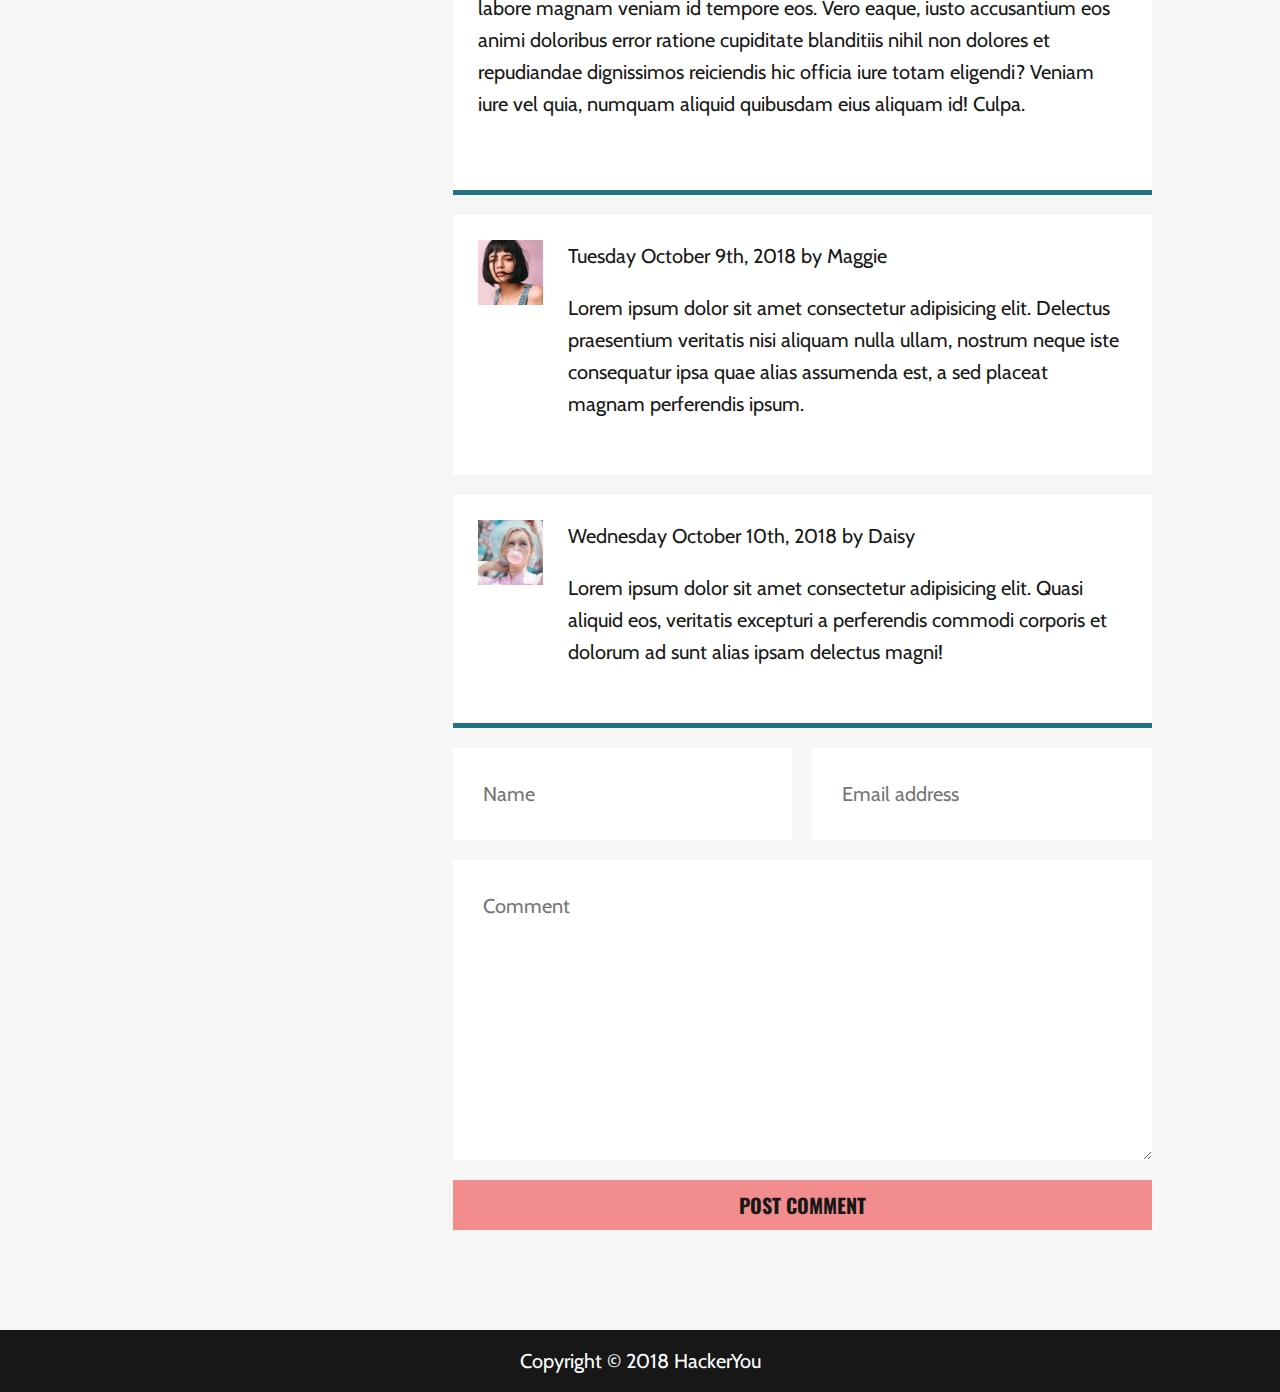
==== commit e32e4caa: "Added responsive styles to blog and contact page, updated responsive nav, moved media quieries into " ====
--- a/blog.html
+++ b/blog.html
@@ -29,12 +29,16 @@
     <main class="main">
         <div class="wrapper main-container">
             <aside class="aside">
-                <div class="aside-section">
-                    <img src="./assets/blog-image-2.jpg" alt="Girl laying on the group beside a teal wall wearing a fuzzy pink sweater and raising her right arm" class="aside-section__image">
-                    <h4 class="title__four">About Harper</h4>
-                    <p class="body-font">Lorem ipsum dolor sit, amet consectetur adipisicing elit. Voluptatum voluptate ipsa ea. Find out more.</p>
+                <div class="aside-section aside-section__about">
+                    <div class="aside-section__image-container">
+                        <img src="./assets/blog-image-2.jpg" alt="Girl laying on the group beside a teal wall wearing a fuzzy pink sweater and raising her right arm" class="aside-section__image">
+                    </div>
+                    <div class="aside-section__content">
+                        <h4 class="title__four">About Harper</h4>
+                        <p class="body-font">Lorem ipsum dolor sit, amet consectetur adipisicing elit. Voluptatum voluptate ipsa ea. <a href="#about.html" class="aside-section__link">Find out more.</a></p>
+                    </div> 
                 </div>
-                <div class="aside-section">
+                <div class="aside-section aside-section__recent-posts">
                     <h4 class="title__four">Recent posts</h4>
                     <ul class="recent-post">
                         <li class="recent-post__item"><a href="#" class="recent-post__link">Lorem ipsum dolor sit</a></li>
--- a/styles/styles.css
+++ b/styles/styles.css
@@ -284,7 +284,7 @@
 .about__hero-image {
   background-image: url(../assets/home-image-2.jpg);
   background-size: cover;
-  height: 500px;
+  height: 50vh;
   width: 100%; }
 
 .info {
@@ -310,38 +310,61 @@
   .info__copy {
     padding: 10px 20px; }
 
-.personal__section {
-  display: -webkit-box;
-  display: -ms-flexbox;
-  display: flex;
+.personal__container {
+  display: -webkit-box;
+  display: -ms-flexbox;
+  display: flex;
+  -ms-flex-wrap: wrap;
+  flex-wrap: wrap;
   -webkit-box-orient: vertical;
   -webkit-box-direction: normal;
   -ms-flex-direction: column;
-  flex-direction: column;
-  -ms-flex-wrap: wrap;
-  flex-wrap: wrap; }
-
-.personal__section--top {
-  background: -webkit-gradient(linear, left top, right top, from(#227284), color-stop(51%, #227284), color-stop(51%, transparent));
-  background: -webkit-linear-gradient(left, #227284, #227284 51%, transparent 51%);
-  background: -o-linear-gradient(left, #227284, #227284 51%, transparent 51%);
-  background: linear-gradient(to right, #227284, #227284 51%, transparent 51%); }
-
-.personal__travels {
+  flex-direction: column; }
+
+.personal__container-half {
   display: -webkit-box;
   display: -ms-flexbox;
   display: flex; }
+
+.personal__container--top {
+  background: -webkit-gradient(linear, left top, right top, from(#68b0c1), color-stop(51%, #68b0c1), color-stop(51%, transparent), to(transparent));
+  background: -webkit-linear-gradient(left, #68b0c1, #68b0c1 51%, transparent 51%, transparent 100%);
+  background: -o-linear-gradient(left, #68b0c1, #68b0c1 51%, transparent 51%, transparent 100%);
+  background: linear-gradient(to right, #68b0c1, #68b0c1 51%, transparent 51%, transparent 100%);
+  background-size: 100% 90%;
+  background-repeat: no-repeat;
+  position: relative;
+  bottom: 30px; }
+
+.personal__container--bottom {
+  background: -webkit-gradient(linear, left top, right top, from(transparent), color-stop(51%, transparent), color-stop(51%, #b9dde7), to(#b9dde7));
+  background: -webkit-linear-gradient(left, transparent, transparent 51%, #b9dde7 51%, #b9dde7 100%);
+  background: -o-linear-gradient(left, transparent, transparent 51%, #b9dde7 51%, #b9dde7 100%);
+  background: linear-gradient(to right, transparent, transparent 51%, #b9dde7 51%, #b9dde7 100%);
+  background-size: 100% 90%;
+  background-repeat: no-repeat;
+  position: relative;
+  top: 70px; }
 
 .personal__item {
   width: 50%; }
   .personal__item .personal__image {
     max-width: 100%; }
 
-.personal__item--copy {
-  padding: 100px 0 100px 100px; }
-
-.text-container {
-  padding: 100px; }
+.text-container--top {
+  padding: 100px 0 0 100px; }
+
+.text-container--bottom {
+  padding: 0 100px 100px 0; }
+
+.personal__image--top {
+  position: relative;
+  bottom: 15px;
+  overflow: visible; }
+
+.personal__image--bottom {
+  position: relative;
+  bottom: 15px; }
 
 .journey {
   padding: 150px 0 100px 0;
@@ -410,6 +433,11 @@
     .aside-section__image {
       max-width: 100%;
       display: block; }
+    .aside-section__link {
+      text-decoration: none;
+      color: #227284;
+      display: inline-block;
+      font-weight: bold; }
     .aside-section .body-font {
       padding: 0; }
 
@@ -460,26 +488,6 @@
 .comment:nth-child(2) {
   border-bottom: 5px solid #227284; }
 
-.form {
-  display: -webkit-box;
-  display: -ms-flexbox;
-  display: flex;
-  -webkit-box-orient: vertical;
-  -webkit-box-direction: normal;
-  -ms-flex-direction: column;
-  flex-direction: column; }
-  .form__name, .form__email {
-    width: 50%; }
-  .form__name {
-    margin-right: 20px; }
-  .form__comment {
-    height: 300px; }
-
-.form-info {
-  display: -webkit-box;
-  display: -ms-flexbox;
-  display: flex; }
-
 .form-item {
   border: none;
   padding: 30px;
@@ -489,6 +497,28 @@
   color: #171717;
   font-family: "Cabin", sans-serif;
   line-height: 3.2rem; }
+
+.form {
+  display: -webkit-box;
+  display: -ms-flexbox;
+  display: flex;
+  -webkit-box-orient: vertical;
+  -webkit-box-direction: normal;
+  -ms-flex-direction: column;
+  flex-direction: column; }
+  .form__name, .form__email {
+    width: calc(50% - 10px); }
+  .form__name {
+    margin-right: 20px; }
+  .form__email {
+    padding-right: 0; }
+  .form__comment {
+    height: 300px; }
+
+.form-info {
+  display: -webkit-box;
+  display: -ms-flexbox;
+  display: flex; }
 
 .header__contact {
   background-image: url(../assets/contact-image-1.jpg);
@@ -521,3 +551,133 @@
     margin: 0;
     text-align: center;
     padding: 15px 0; }
+
+@media (max-width: 1000px) {
+  .main-container {
+    -webkit-box-orient: vertical;
+    -webkit-box-direction: reverse;
+    -ms-flex-direction: column-reverse;
+    flex-direction: column-reverse; }
+  .aside {
+    width: 100%;
+    display: -webkit-box;
+    display: -ms-flexbox;
+    display: flex; }
+    .aside-section {
+      margin-top: 25px; }
+      .aside-section__about {
+        margin-right: 25px;
+        display: -webkit-box;
+        display: -ms-flexbox;
+        display: flex;
+        width: 60%; }
+      .aside-section__image-container {
+        width: 33.3%;
+        margin-right: 20px; }
+      .aside-section__content {
+        width: 66.6%; }
+      .aside-section__recent-posts {
+        width: 40%; }
+  .aside .title__four {
+    margin: 0 0 10px 0; }
+  .main__content {
+    width: 100%;
+    margin: 0; }
+  .aside-section__contact {
+    width: 100%; }
+    .aside-section__contact .social {
+      -webkit-box-pack: start;
+      -ms-flex-pack: start;
+      justify-content: flex-start; }
+      .aside-section__contact .social__link {
+        padding: 0 40px 10px 0; } }
+
+@media (max-width: 920px) {
+  .header__blog,
+  .header__contact {
+    height: 300px; }
+  .body-font,
+  .recent-post__link {
+    font-size: 1.8rem; }
+  .aside-section__about {
+    width: 50%; }
+  .aside-section__image-container {
+    display: none; }
+  .aside-section__content {
+    width: 100%; }
+  .aside-section__recent-posts {
+    width: 50%; } }
+
+@media (max-width: 760px) {
+  .wrapper {
+    width: 90%; }
+  .form-info {
+    -webkit-box-orient: vertical;
+    -webkit-box-direction: normal;
+    -ms-flex-direction: column;
+    flex-direction: column; }
+  .form__name,
+  .form__email {
+    width: 100%; } }
+
+@media (max-width: 670px) {
+  .header__nav {
+    position: relative;
+    padding-top: 60px; }
+  .header__logo {
+    -ms-flex-item-align: start;
+    align-self: flex-start;
+    position: absolute;
+    top: 0; } }
+
+@media (max-width: 612px) {
+  .aside {
+    -webkit-box-orient: vertical;
+    -webkit-box-direction: normal;
+    -ms-flex-direction: column;
+    flex-direction: column; }
+  .aside-section__about,
+  .aside-section__recent-posts {
+    width: 100%; }
+  .recent-post {
+    display: -webkit-box;
+    display: -ms-flexbox;
+    display: flex;
+    -ms-flex-wrap: wrap;
+    flex-wrap: wrap; }
+    .recent-post .recent-post__item {
+      width: 50%;
+      padding: 0; } }
+
+@media (max-width: 525px) {
+  .header__blog,
+  .header__contact {
+    background: #b9dde7; }
+  .header-title {
+    font-size: 55px;
+    font-size: 5.5rem;
+    color: #171717;
+    font-weight: bold;
+    font-family: "Oswald", sans-serif;
+    text-transform: uppercase;
+    bottom: -35px; }
+  .header__link {
+    padding: 0 10px; }
+  .comment {
+    -webkit-box-orient: vertical;
+    -webkit-box-direction: normal;
+    -ms-flex-direction: column;
+    flex-direction: column; }
+    .comment__thumb {
+      width: 25%;
+      margin-bottom: 10px; }
+    .comment__copy {
+      width: 100%;
+      padding-left: 0; }
+  .recent-post {
+    -webkit-box-orient: vertical;
+    -webkit-box-direction: normal;
+    -ms-flex-direction: column;
+    flex-direction: column; }
+    .recent-post .recent-post__item {
+      width: 100%; } }
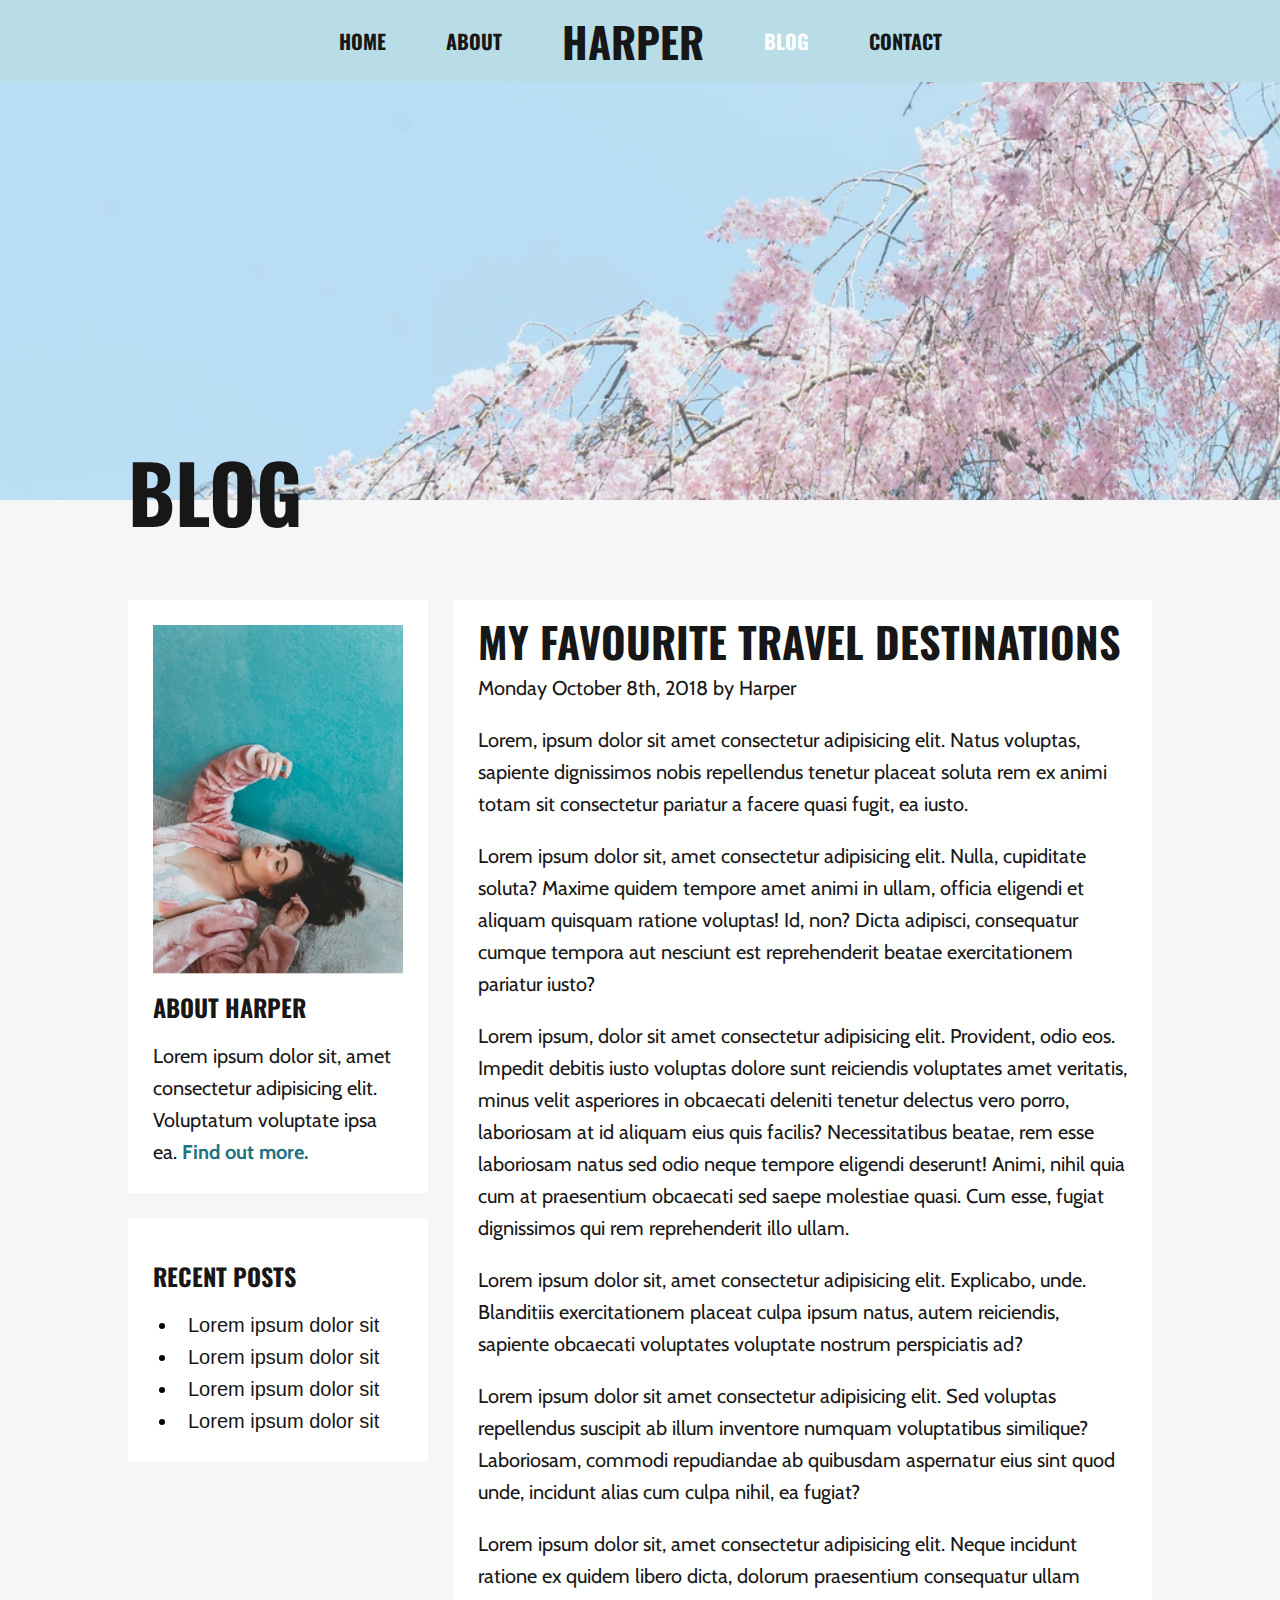
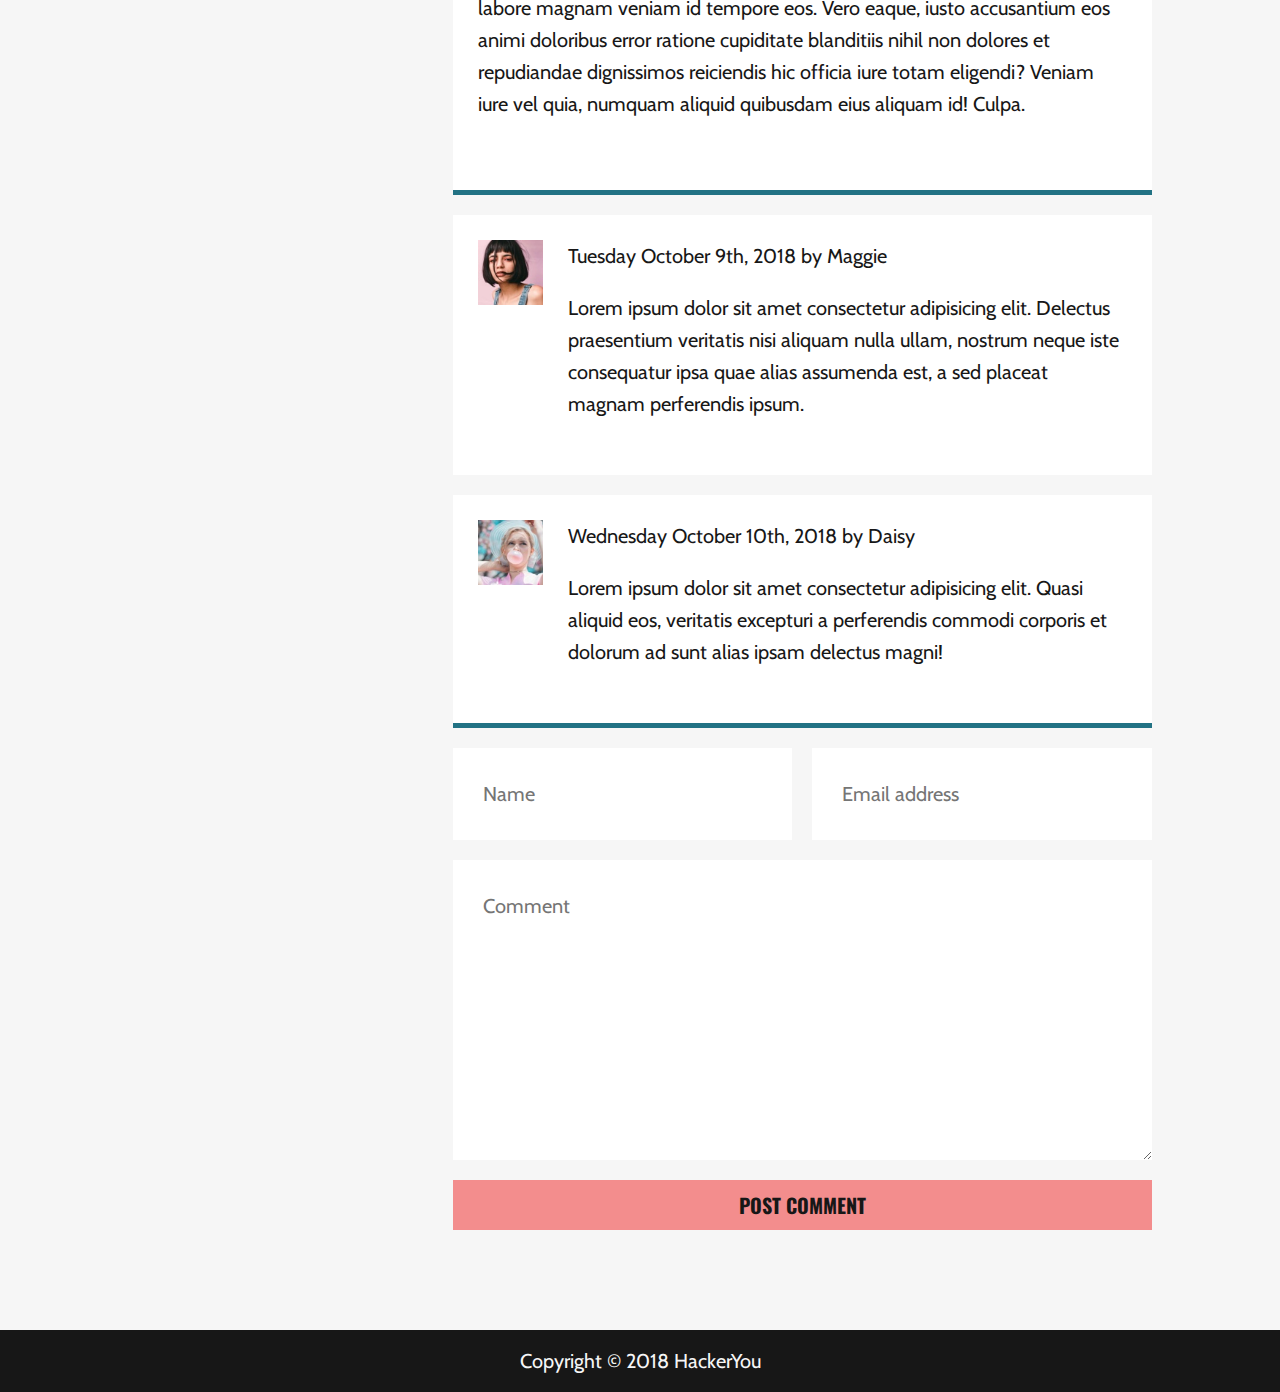
==== commit 22d07536: "Optimized images, added hover effects and visually hidden class on form labels" ====
--- a/blog.html
+++ b/blog.html
@@ -15,7 +15,7 @@
         <nav>
             <ul class="header__nav">
                 <li class="header__link header__link"><a href="index.html" class="header__anchor">Home</a></li>
-                <li class="header__link"><a href="#about.html" class="header__anchor">About</a></li>
+                <li class="header__link"><a href="index.html#about" class="header__anchor">About</a></li>
                 <li class="header__logo title__two">Harper</li>
                 <li class="header__link "><a href="blog.html" class="header__anchor header__link--active">Blog</a></li>
                 <li class="header__link"><a href="contact.html" class="header__anchor">Contact</a></li>
@@ -35,7 +35,7 @@
                     </div>
                     <div class="aside-section__content">
                         <h4 class="title__four">About Harper</h4>
-                        <p class="body-font">Lorem ipsum dolor sit, amet consectetur adipisicing elit. Voluptatum voluptate ipsa ea. <a href="#about.html" class="aside-section__link">Find out more.</a></p>
+                        <p class="body-font">Lorem ipsum dolor sit, amet consectetur adipisicing elit. Voluptatum voluptate ipsa ea. <a href="index.html#about" class="aside-section__link">Find out more.</a></p>
                     </div> 
                 </div>
                 <div class="aside-section aside-section__recent-posts">
@@ -82,14 +82,14 @@
                 </div>
                 <form action="" method="post" class="form">
                     <div class="form-info">
-                        <label for="name"></label>
+                        <label for="name" class="visuallyhidden">Enter your name</label>
                         <input type="text" id="name" placeholder="Name" class="form-item form__name">
     
-                        <label for="email"></label>
+                        <label for="email" class="visuallyhidden">Enter your email address</label>
                         <input type="email" id="email" placeholder="Email address" class="form-item form__email">
                     </div>
 
-                    <label for="comment"></label>
+                    <label for="comment" class="visuallyhidden">Enter your comments for this blog post</label>
                     <textarea name="blog-comments" placeholder="Comment" class="form-item form__comment" id="comment"></textarea>
 
                     <button class="btn form__btn">Post comment</button>
@@ -99,7 +99,7 @@
     </main>
 
     <footer class="footer">
-        <p class="body-font footer__text">Copyright &copy; 2018 HackerYou</p>
+        <p class="footer__text">Copyright &copy; 2018 HackerYou</p>
     </footer>
     
 </body>
--- a/styles/styles.css
+++ b/styles/styles.css
@@ -132,6 +132,19 @@
   -webkit-box-sizing: border-box;
   box-sizing: border-box; }
 
+.visuallyhidden:not(:focus):not(:active) {
+  position: absolute;
+  width: 1px;
+  height: 1px;
+  margin: -1px;
+  border: 0;
+  padding: 0;
+  white-space: nowrap;
+  -webkit-clip-path: inset(100%);
+  clip-path: inset(100%);
+  clip: rect(0 0 0 0);
+  overflow: hidden; }
+
 html {
   font-size: 62.5%; }
 
@@ -167,7 +180,10 @@
   font-weight: bold;
   font-family: "Oswald", sans-serif;
   text-transform: uppercase;
-  margin: 0; }
+  margin: 0;
+  -webkit-transition: all 0.3s;
+  -o-transition: all 0.3s;
+  transition: all 0.3s; }
 
 .title__four {
   font-size: 24px;
@@ -185,6 +201,14 @@
   font-family: "Cabin", sans-serif;
   line-height: 3.2rem;
   padding-bottom: 20px; }
+
+.footer__text {
+  font-size: 20px;
+  font-size: 2rem;
+  color: #171717;
+  font-family: "Cabin", sans-serif;
+  line-height: 3.2rem;
+  color: #f6f6f6; }
 
 .btn {
   background: #f38d8d;
@@ -196,7 +220,14 @@
   font-weight: bold;
   font-family: "Oswald", sans-serif;
   text-transform: uppercase;
-  border: none; }
+  border: none;
+  -webkit-transition: all 0.3s;
+  -o-transition: all 0.3s;
+  transition: all 0.3s; }
+
+.btn:hover {
+  -webkit-box-shadow: 3px 3px 10px #b9dde7;
+  box-shadow: 3px 3px 10px #b9dde7; }
 
 .header__nav {
   display: -webkit-box;
@@ -226,53 +257,61 @@
   font-family: "Oswald", sans-serif;
   text-transform: uppercase; }
 
+.header__link:hover .header__anchor {
+  border-bottom: 2px solid #f38d8d; }
+
 .header__link--active {
   color: white; }
 
 .header--large {
   background: #b9dde7; }
 
+.header__home-container {
+  height: 90vh; }
+
 .header-container {
-  margin: 0 auto;
+  margin: 30px auto;
   display: -webkit-box;
   display: -ms-flexbox;
   display: flex;
-  -ms-flex-wrap: no-wrap;
-  flex-wrap: no-wrap;
   -webkit-box-align: center;
   -ms-flex-align: center;
   align-items: center;
   -ms-flex-pack: distribute;
-  justify-content: space-around; }
-
-.header-image-container {
-  height: 80vh; }
-  .header-image-container .header__image {
-    max-height: 100%;
-    position: relative;
-    top: 50px;
+  justify-content: space-around;
+  max-height: 100%; }
+
+.header-container__image {
+  width: 35%; }
+  .header-container__image .header__image {
+    max-width: 100%;
     -webkit-box-shadow: 20px 20px white;
     box-shadow: 20px 20px white; }
 
-.test {
-  height: 100%; }
-
-.header__title {
-  display: -webkit-box;
-  display: -ms-flexbox;
-  display: flex;
+.header-container__title {
+  -webkit-box-pack: center;
+  -ms-flex-pack: center;
+  justify-content: center;
   position: relative; }
-  .header__title .title__one--large {
+  .header-container__title .title__one--large {
     font-size: 160px;
     font-size: 16rem;
     color: #171717;
     font-weight: bold;
     font-family: "Oswald", sans-serif;
-    text-transform: uppercase; }
-  .header__title .header__circle-text {
-    position: absolute;
-    right: -60px;
-    top: 90px; }
+    text-transform: uppercase;
+    margin: 0; }
+
+.header-container__title::after {
+  content: '';
+  background: url(../assets/circle-text.png);
+  width: 182px;
+  height: 172px;
+  background-repeat: no-repeat;
+  background-size: cover;
+  position: absolute;
+  right: -60px;
+  bottom: 90px; }
 
 .about {
   background: #f6f6f6; }
@@ -309,62 +348,70 @@
     border-radius: 50%; }
   .info__copy {
     padding: 10px 20px; }
+  .info__link {
+    text-decoration: none; }
+
+.info__link:hover .title__three {
+  color: #f38d8d; }
 
 .personal__container {
   display: -webkit-box;
   display: -ms-flexbox;
   display: flex;
+  -webkit-box-orient: vertical;
+  -webkit-box-direction: normal;
+  -ms-flex-direction: column;
+  flex-direction: column;
   -ms-flex-wrap: wrap;
-  flex-wrap: wrap;
+  flex-wrap: wrap; }
+  .personal__container--half {
+    display: -webkit-box;
+    display: -ms-flexbox;
+    display: flex; }
+
+.personal__container-top--half {
+  -webkit-box-align: center;
+  -ms-flex-align: center;
+  align-items: center;
+  position: relative;
+  bottom: 50px; }
+
+.personal__container-bottom--half {
+  position: relative;
+  top: 50px;
+  -webkit-box-align: center;
+  -ms-flex-align: center;
+  align-items: center; }
+
+.personal__item {
+  width: 50%; }
+  .personal__item .personal__image {
+    max-width: 100%;
+    display: block; }
+
+.personal__image--top {
+  -webkit-box-shadow: 20px 20px #68b0c1, -200px 20px #68b0c1, -500px 20px #68b0c1;
+  box-shadow: 20px 20px #68b0c1, -200px 20px #68b0c1, -500px 20px #68b0c1; }
+
+.text-container--top {
+  margin: 50px 0 0 100px; }
+
+.personal__image--bottom {
+  -webkit-box-shadow: 20px 20px #b9dde7, 200px 20px #b9dde7, 500px 20px #b9dde7;
+  box-shadow: 20px 20px #b9dde7, 200px 20px #b9dde7, 500px 20px #b9dde7; }
+
+.text-container--bottom {
+  padding: 0 100px 100px 0;
+  display: -webkit-box;
+  display: -ms-flexbox;
+  display: flex;
   -webkit-box-orient: vertical;
   -webkit-box-direction: normal;
   -ms-flex-direction: column;
   flex-direction: column; }
-
-.personal__container-half {
-  display: -webkit-box;
-  display: -ms-flexbox;
-  display: flex; }
-
-.personal__container--top {
-  background: -webkit-gradient(linear, left top, right top, from(#68b0c1), color-stop(51%, #68b0c1), color-stop(51%, transparent), to(transparent));
-  background: -webkit-linear-gradient(left, #68b0c1, #68b0c1 51%, transparent 51%, transparent 100%);
-  background: -o-linear-gradient(left, #68b0c1, #68b0c1 51%, transparent 51%, transparent 100%);
-  background: linear-gradient(to right, #68b0c1, #68b0c1 51%, transparent 51%, transparent 100%);
-  background-size: 100% 90%;
-  background-repeat: no-repeat;
-  position: relative;
-  bottom: 30px; }
-
-.personal__container--bottom {
-  background: -webkit-gradient(linear, left top, right top, from(transparent), color-stop(51%, transparent), color-stop(51%, #b9dde7), to(#b9dde7));
-  background: -webkit-linear-gradient(left, transparent, transparent 51%, #b9dde7 51%, #b9dde7 100%);
-  background: -o-linear-gradient(left, transparent, transparent 51%, #b9dde7 51%, #b9dde7 100%);
-  background: linear-gradient(to right, transparent, transparent 51%, #b9dde7 51%, #b9dde7 100%);
-  background-size: 100% 90%;
-  background-repeat: no-repeat;
-  position: relative;
-  top: 70px; }
-
-.personal__item {
-  width: 50%; }
-  .personal__item .personal__image {
-    max-width: 100%; }
-
-.text-container--top {
-  padding: 100px 0 0 100px; }
-
-.text-container--bottom {
-  padding: 0 100px 100px 0; }
-
-.personal__image--top {
-  position: relative;
-  bottom: 15px;
-  overflow: visible; }
-
-.personal__image--bottom {
-  position: relative;
-  bottom: 15px; }
+  .text-container--bottom .personal__btn--right {
+    -ms-flex-item-align: end;
+    align-self: flex-end; }
 
 .journey {
   padding: 150px 0 100px 0;
@@ -547,12 +594,43 @@
 .footer {
   background: #171717; }
   .footer__text {
-    color: white;
     margin: 0;
     text-align: center;
     padding: 15px 0; }
 
 @media (max-width: 1000px) {
+  .header-container {
+    display: block; }
+  .header-container__image {
+    width: 40%;
+    display: -webkit-box;
+    display: -ms-flexbox;
+    display: flex;
+    -webkit-box-pack: center;
+    -ms-flex-pack: center;
+    justify-content: center;
+    -webkit-box-align: center;
+    -ms-flex-align: center;
+    align-items: center; }
+  .header__home-container {
+    position: relative; }
+  .header-container__title {
+    position: absolute;
+    bottom: -50px;
+    right: 100px; }
+  .header-container__title .title__one--large {
+    font-size: 130px;
+    font-size: 13rem;
+    color: #171717;
+    font-weight: bold;
+    font-family: "Oswald", sans-serif;
+    text-transform: uppercase; }
+  .header-container__title::after {
+    bottom: 50px;
+    right: -65px; }
+  .about__container {
+    padding-left: 0;
+    text-align: center; }
   .main-container {
     -webkit-box-orient: vertical;
     -webkit-box-direction: reverse;
@@ -593,6 +671,31 @@
         padding: 0 40px 10px 0; } }
 
 @media (max-width: 920px) {
+  .info__section {
+    width: 100%; }
+  .personal__container--half {
+    -webkit-box-orient: vertical;
+    -webkit-box-direction: normal;
+    -ms-flex-direction: column;
+    flex-direction: column;
+    position: static;
+    -webkit-box-pack: center;
+    -ms-flex-pack: center;
+    justify-content: center; }
+  .personal__container-bottom--half {
+    -webkit-box-orient: vertical;
+    -webkit-box-direction: reverse;
+    -ms-flex-direction: column-reverse;
+    flex-direction: column-reverse; }
+  .personal__item {
+    width: 100%; }
+  .text-container {
+    margin: 0;
+    padding: 50px 0;
+    text-align: center; }
+  .text-container--bottom .personal__btn--right {
+    -ms-flex-item-align: center;
+    align-self: center; }
   .header__blog,
   .header__contact {
     height: 300px; }
@@ -611,6 +714,8 @@
 @media (max-width: 760px) {
   .wrapper {
     width: 90%; }
+  .header-container__image {
+    margin: 0 auto; }
   .form-info {
     -webkit-box-orient: vertical;
     -webkit-box-direction: normal;
@@ -621,6 +726,37 @@
     width: 100%; } }
 
 @media (max-width: 670px) {
+  .title__two {
+    font-size: 38px;
+    font-size: 3.8rem;
+    color: #171717;
+    font-weight: bold;
+    font-family: "Oswald", sans-serif;
+    text-transform: uppercase;
+    margin: 0; }
+  .title__three {
+    font-size: 30px;
+    font-size: 3rem;
+    color: #171717;
+    font-weight: bold;
+    font-family: "Oswald", sans-serif;
+    text-transform: uppercase;
+    margin: 0; }
+  .title__four {
+    font-size: 22px;
+    font-size: 2.2rem;
+    color: #171717;
+    font-weight: bold;
+    font-family: "Oswald", sans-serif;
+    text-transform: uppercase;
+    margin: 0; }
+  .body-font {
+    font-size: 18px;
+    font-size: 1.8rem;
+    color: #171717;
+    font-family: "Cabin", sans-serif;
+    line-height: 3.2rem;
+    padding-bottom: 20px; }
   .header__nav {
     position: relative;
     padding-top: 60px; }
@@ -628,9 +764,75 @@
     -ms-flex-item-align: start;
     align-self: flex-start;
     position: absolute;
-    top: 0; } }
+    top: 0; }
+  .about__container,
+  .info,
+  .gallery {
+    padding: 50px 0; }
+  .journey {
+    padding: 50px 0; }
+  .journey__container {
+    -webkit-box-orient: vertical;
+    -webkit-box-direction: normal;
+    -ms-flex-direction: column;
+    flex-direction: column; }
+  .journey__image-container,
+  .journey__text-container {
+    width: 100%;
+    padding: 0; }
+  .journey__text-container {
+    text-align: center; }
+  .journey__image-container {
+    display: -webkit-box;
+    display: -ms-flexbox;
+    display: flex;
+    -webkit-box-pack: center;
+    -ms-flex-pack: center;
+    justify-content: center;
+    margin-bottom: 25px; }
+  .gallery__container {
+    -webkit-box-orient: vertical;
+    -webkit-box-direction: normal;
+    -ms-flex-direction: column;
+    flex-direction: column;
+    margin: 0 auto; }
+  .gallery__item--middle {
+    margin: 25px 0;
+    display: none; }
+  .gallery__item {
+    width: 100%;
+    display: -webkit-box;
+    display: -ms-flexbox;
+    display: flex;
+    -webkit-box-pack: center;
+    -ms-flex-pack: center;
+    justify-content: center; } }
 
 @media (max-width: 612px) {
+  .header-container__title {
+    bottom: -25px;
+    right: 25%; }
+  .header-container__title .title__one--large {
+    font-size: 100px;
+    font-size: 10rem;
+    color: #171717;
+    font-weight: bold;
+    font-family: "Oswald", sans-serif;
+    text-transform: uppercase; }
+  .header-container__title::after {
+    bottom: 30px;
+    right: -65px; }
+  .about__hero-image {
+    height: 30vh; }
+  .info__section {
+    -webkit-box-orient: vertical;
+    -webkit-box-direction: normal;
+    -ms-flex-direction: column;
+    flex-direction: column;
+    text-align: center;
+    -webkit-box-align: center;
+    -ms-flex-align: center;
+    align-items: center; }
   .aside {
     -webkit-box-orient: vertical;
     -webkit-box-direction: normal;
@@ -681,3 +883,11 @@
     flex-direction: column; }
     .recent-post .recent-post__item {
       width: 100%; } }
+
+@media (max-width: 465px) {
+  .header__home-container {
+    height: 80vh; }
+  .header-container__image {
+    width: 70%; }
+  .header-container__title {
+    display: none; } }
